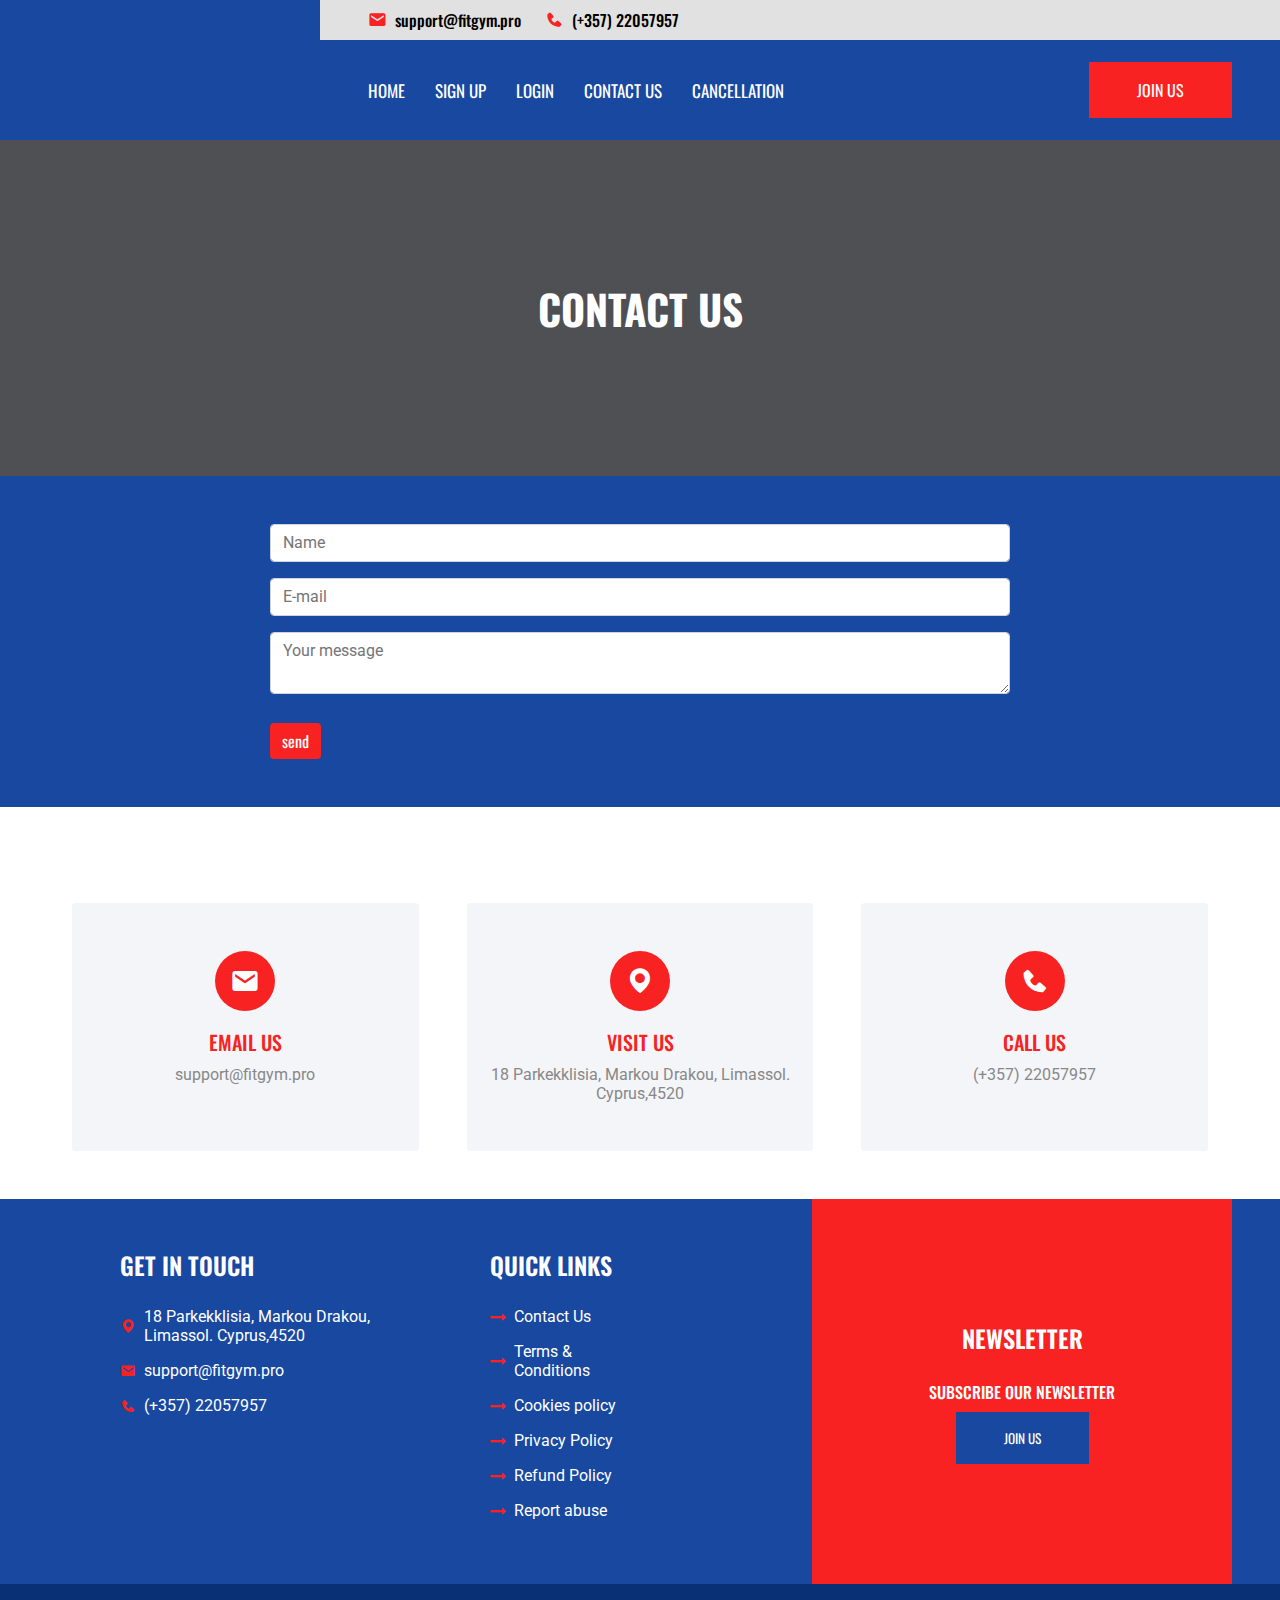
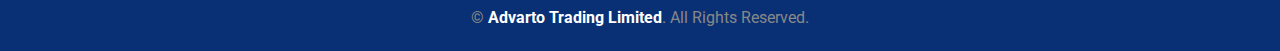
==== contact/index.html @ 096fc4c3 "aa" ====
<!DOCTYPE html>
<html lang="en">
<head>
    <meta charset="UTF-8">
    <meta name="viewport" content="width=device-width, initial-scale=1.0">
    <title>Document</title><link
    href="https://unpkg.com/boxicons@2.1.4/css/boxicons.min.css"
    rel="stylesheet"
  />    <link href="https://cdnjs.cloudflare.com/ajax/libs/font-awesome/4.7.0/css/font-awesome.min.css" rel="stylesheet">
    <link rel="stylesheet" href="../assets/css/footer.css">
    <link rel="stylesheet" href="../assets/css/login.css">
    <link rel="stylesheet" href="../assets/css/navbar.css">
</head>
<body>
    <div class="main_navbar">
        <div class="navbar">
          <div class="nav_right">
            <a href="../index.html"
              ><img
                src="https://fitgym.pro/storage/b02ff931-3081-4afd-81bc-1272a5ac17e3/logo.png?v=68bbf1c50c9a419bf6d8ebbb1e2a3aac8fe7ef44"
                alt=""
            /></a>
          </div>
          <div class="nav_left">
            <div class="nav_top">
              <div class="for_calls">
                <div class="call_left">
                  <i class="bx bxs-envelope"></i>
                  <h4>support@fitgym.pro</h4>
                </div>
                <div class="call_righ">
                  <i class="bx bxs-phone"></i>
                  <h4>(+357) 22057957</h4>
                </div>
              </div>
            </div>
            <div class="nav_bottom">
              <div class="links_cards">
                <ul>
                  <a href="../"><li>HOME</li></a>
                  <a href="../#plans"><li>SIGN UP</li></a>
                  <a href="../login/"><li>LOGIN</li></a>
                  <a href="../contact"><li>CONTACT US</li></a>
                  <a href="#"><li>CANCELLATION</li></a>
                </ul>
              </div>
              <a href="#"><button>JOIN US</button></a>
            </div>
          </div>
        </div>
        <div class="media_navbar">
          <a href="./index.html"
            ><img
              src="https://fitgym.pro/storage/b02ff931-3081-4afd-81bc-1272a5ac17e3/logo.png?v=68bbf1c50c9a419bf6d8ebbb1e2a3aac8fe7ef44"
              alt=""
          /></a>
          <i onclick="click_nav()" class="bx bx-menu"></i>
        </div>
        <div class="click_nav">
          <ul>
            <a href="#"><li>HOME</li></a>
            <a href="#"><li>SIGN UP</li></a>
            <a href="#"><li>LOGIN</li></a>
            <a href="#"><li>CONTACT US</li></a>
            <a href="#"><li>CANCELLATION</li></a>
          </ul>
        </div>
      </div>


      <section
      class="section_title"
      style="
        background: linear-gradient(
            rgba(34, 36, 41, 0.8),
            rgba(34, 36, 41, 0.8)
          ),
          url(https://fitgym.pro/storage/65f8fdf7-508d-48a1-80d6-e5eca5520d7f/carousel-1.jpg?v=9ead77e79fc39160d4662c41c52223887c3d1360)
            top center no-repeat;
        background-size: cover;
        height: 21rem;
      "
    >
      <div class="title_div">
        <h1
          data-wow-delay="0.5s"
          style="visibility: visible; animation-delay: 0.5s"
        >
          CONTACT US
        </h1>
      </div>
    </section>

    <div class="send_email">
        <div class="for_inputs_email">
            <input type="text" placeholder="Name" name="" id="">
            <input type="text" placeholder="E-mail" name="" id="">
            <textarea placeholder="Your message" name="" id=""></textarea>
            <button>send</button>
        </div>
    </div>


    <div class="cards_main">
        <div class="for_card">
          <div class="for_circle">
            <i class='bx bxs-envelope'></i>
          </div>
          <h5>EMAIL US</h5>
          <p>support@fitgym.pro</p>
        </div>
        <div class="for_card">
          <div class="for_circle">
            <i class='bx bxs-map' ></i>
          </div>
          <h5>VISIT US</h5>
          <p>18 Parkekklisia, Markou Drakou, Limassol. Cyprus,4520 </p>
        </div>
        <div class="for_card">
          <div class="for_circle">
            <i class='bx bxs-phone' ></i>
          </div>
          <h5>CALL US</h5>
          <p>(+357) 22057957 </p>
        </div>
      </div>



      <footer>
        <div class="footer_main">
        <div class="footer_cards">
          <a href="../index.html"><div class="footer_card cards_1">
            <img src="https://fitgym.pro/storage/b02ff931-3081-4afd-81bc-1272a5ac17e3/logo.png?v=68bbf1c50c9a419bf6d8ebbb1e2a3aac8fe7ef44" alt="">
          </div>
        </a>
          <div class="footer_card cards_2">
            <h4>Get In Touch</h4>
            <div class="df_footer">
              <i class='bx bxs-map' ></i>
              <p>18 Parkekklisia, Markou Drakou, Limassol. Cyprus,4520 </p>
            </div>
            <div class="df_footer">
              <i class="bx bxs-envelope"></i>
              <p>support@fitgym.pro </p>
            </div>
            <div class="df_footer">
              <i class="bx bxs-phone"></i>
              <p>
  
                (+357) 22057957
                 </p>
            </div>
          </div>
          <div class="footer_card cards_3">
            <h4>Quick Links</h4>
            <a href="#"><div class="df_footer">
              <i class="fa fa-long-arrow-right" aria-hidden="true"></i>
              <p>Contact Us </p>
            </div>
          </a>
            <a href="#"><div class="df_footer">
              <i class="fa fa-long-arrow-right" aria-hidden="true"></i>
              <p>Terms & Conditions </p>
            </div>
          </a>
            <a href="#"><div class="df_footer">
              <i class="fa fa-long-arrow-right" aria-hidden="true"></i>
              <p>Cookies policy </p>
            </div>
          </a>
            <a href="#"><div class="df_footer">
              <i class="fa fa-long-arrow-right" aria-hidden="true"></i>
              <p>Privacy Policy </p>
            </div>
          </a>
            <a href="#"><div class="df_footer">
              <i class="fa fa-long-arrow-right" aria-hidden="true"></i>
              <p>Refund Policy </p>
            </div>
          </a>
            <a href="#"><div class="df_footer">
              <i class="fa fa-long-arrow-right" aria-hidden="true"></i>
              <p>Report abuse </p>
            </div>
          </a>
          </div>
        </div>
        <div class="footer_news">
          <h4>Newsletter</h4>
          <h6>Subscribe Our Newsletter</h6>
          <a href="#"><button>JOIN US</button></a>
        </div>
      </div>
      <div class="all_right">
        <p>
          © <a href="#">Advarto Trading Limited</a>. All Rights Reserved.
      </p>
      </div>
      </footer>
</body>
</html>
---- assets/css/footer.css ----
@import url('https://fonts.googleapis.com/css2?family=Oswald&family=Roboto:ital,wght@0,100;0,300;0,400;0,500;0,700;0,900;1,100;1,300;1,400;1,500;1,700;1,900&family=Rubik:ital,wght@0,300..900;1,300..900&display=swap');
@import url('https://fonts.googleapis.com/css2?family=Oswald&family=Roboto:ital,wght@0,100;0,300;0,400;0,500;0,700;0,900;1,100;1,300;1,400;1,500;1,700;1,900&family=Rubik:ital,wght@0,300..900;1,300..900&display=swap');

*{
    font-family: "Oswald",sans-serif;
}

.footer_cards{
    padding-bottom: 0;
    display: flex;
}

.footer_card img{
    width: 140px;
}

.footer_card h4{
    color: white;
    font-size: 1.5rem;
    font-weight: 600;
    text-transform: uppercase;
    margin-bottom: 1.5rem;
}

.df_footer{
    display: flex;
    align-items: center;
    margin-bottom: 1rem;
}

.df_footer i{
    color: #f92222;
    margin-right: .5rem;
}

.df_footer p{
    color: white;
    font-size: 1rem;
    font-weight: 400;
}

.footer_main{
    padding: 0 3rem;
    background-color: #1848A0;
    display: flex;
}

.df_footer .bx-right-arrow-alt{
    font-size: 30px;
}

.footer_news{
    background-color: #f92222;
    padding: 3rem;
    display: flex;
    flex-direction: column;
    justify-content: center;
    align-items: center;
    max-width: 420px;
    width: 100%;
}

.footer_card{
    margin-bottom: 3rem;
    padding-top: 3rem;
}

.footer_news h4{
    color: white;
    text-transform: uppercase;
    margin-bottom: 1.5rem;
    font-weight: 600;
    font-size: 1.5rem;
}

.footer_news h6{
    color: white;
    text-transform: uppercase;
    margin-bottom: .5rem;
    font-weight: 500;
    font-size: 1rem;
    text-align: center;
}

.footer_news button{
    background-color: #1848A0;
    color: white;
    padding: 1rem 3rem;
    border: none;
    cursor: pointer;
    transition: .7s;
}

.footer_news button:hover{
    color: black;
}


.cards_1{
    width: 25%;
    padding-right: calc(3rem / 2);
    padding-left: calc(3rem / 2);
}

.cards_2{
    width: 50%;
    padding-right: calc(3rem / 2);
    padding-left: calc(3rem / 2);
}

.cards_3{
    width: 200px;
    padding-right: calc(3rem / 2);
    padding-left: calc(3rem / 2);
}

.footer_news{
    margin-left: calc(3rem / 2) ;
}

.footer_cards{
    width: 100%;
}

.all_right{
    background-color: #093075;
    padding: 1.5rem 3rem;
}

.all_right p{
    color: #888;
    text-align: center;
    font-size: 1rem;
    font-family: "Roboto", serif;
}

.all_right a{
    color: white;
    font-weight: 700;
    font-family: "Roboto", serif;
}

.df_footer p{
    font-family: "Roboto", serif;
}




@media(max-width: 991px){

    .footer_news{
        margin: 0;
    }

    .footer_card {
        width: 100%;
        padding-left: 0 !important;
    }

    .footer_cards{
        display: block;
    }

    .footer_main{
        gap: none;
        justify-content: space-between;
    }

    .df_footer{
        width: auto;
    }
}


@media(max-width: 767px){
    .footer_main{
        display: block;
    }

    .footer_news{
        width: 100%;
        max-width: 100%;
    }

    .footer_news button{
        padding: .375rem .75rem;
    }

    .cards_1{
        margin-bottom: 0 !important;
    }
}
---- assets/css/login.css ----
@import url('https://fonts.googleapis.com/css2?family=Oswald&family=Roboto:ital,wght@0,100;0,300;0,400;0,500;0,700;0,900;1,100;1,300;1,400;1,500;1,700;1,900&family=Rubik:ital,wght@0,300..900;1,300..900&display=swap');

*{
    padding: 0;
    margin: 0;
    box-sizing: border-box;
    font-family: "Oswald",sans-serif;
}

input{
    font-family: "Roboto", serif;
}

a{
    text-decoration: none;
}

.title_div{
    display: flex;
    justify-content: center;
    align-items: center;
    height: 100%;
}

.title_div h1{
    color: white;
    font-size: calc(1.375rem + 1.5vw);
    font-weight: 700;
}

.email_main h4{
    font-size: calc(1.275rem + .3vw);
    color: #222429;
    margin-bottom: .5rem;
    text-align: center;
}

.email_main h1{
    font-size: calc(1.375rem + 1.5vw);
    color: #222429;
    margin-bottom: .5rem;
    text-align: center;
}

.email_main{
    padding: 1.5rem .75rem;
}

.email_card{
    max-width: 570px;
    width: 100%;
    margin: auto;
    margin-top: 20px !important;
}
.phone-container{
    margin-bottom: 10px;
    width: 100%;
}
.phone-container input{
    width: 100% !important;
}

  .iti--allow-dropdown{
    width: 100%;
  }
.email_card input{
    margin-bottom: 1rem;
    width: 100%;
    padding: .375rem .75rem;
    font-size: 1rem;
    font-weight: 400;
    line-height: 1.5;
    color: #686A6F;
    background-color: #fff;
    border: 1px solid #ced4da;
    border-radius: .25rem;
    outline: none;
}

.for_check input{
    width: 1em;
    height: 1em;
    accent-color: #f92222;
    margin-right: 10px;
    margin-bottom: 0;
}

.for_check{
    display: flex;
    align-items: center;
}

.for_check h3{
    font-size: 1rem;
    color: #686A6F;
    font-weight: 400;
    font-family: "Roboto", serif;
}

.email_card button{
    padding: .375rem .75rem;
  font-size: 1rem;
  border-radius: .25rem;
  border: none;
  background-color: #c7c7c9;
  margin-top: 1rem;
  cursor: pointer;
}

.email_card h5{
    color: #f92222;
    font-size: 1rem;
    font-weight: 400;
    margin-top: 1rem;
    font-family: "Roboto", serif;
    cursor: pointer;
}

.for_line{
    width: 100%;
    height: 1px;
    background-color: rgba(128, 128, 128, 0.471);
    margin: 1rem 0;
}

.for_joins{
    color: #f92222;
    font-size: 1rem;
    font-weight: 400;
    font-family: "Roboto", serif;
    cursor: pointer;
}

.email_card h2{
    color: black;
    font-size: 1rem;
    font-weight: 400;
    margin-top: 1rem;
    font-family: "Roboto", serif;
}

.for_card{
    padding: 3rem 1rem;
    background-color: #F4F5F8;
    border-radius: .25rem;
    margin-top: 3rem !important;
    width: 33.333%;
    margin: 0 1.5rem;
}

.cards_main{
    padding: 3rem;
    display: flex;
}

.for_circle{
    width: 60px;
    height: 60px;
    border-radius: 50%;
    background-color: #f92222;
    display: flex;
    justify-content: center;
    align-items: center;
    margin: auto;
    margin-bottom: 1rem;
}

.for_circle i{
    color: white;
    font-size: 30px;
}

.for_card h5{
    color: #f92222;
    font-size: 1.25rem;
    text-align: center;
    font-weight: 500;
    margin-bottom: .5rem;
}

.for_card p{
    color: #888;
    text-align: center;
    font-size: 1rem;
    font-family: "Roboto", serif;
}

.send_email{
    padding: 3rem 1rem;
    background-color: #1848A0;
}

.for_inputs_email{
    width: 100%;
    max-width: 740px;
    margin: auto;
}

.for_inputs_email input{
    font-family: "Roboto", serif;
    width: 100%;
    margin-bottom: 1rem;
    padding: .375rem .75rem;
    font-size: 1rem;
    font-weight: 400;
    line-height: 1.5;
    color: #686A6F;
    background-color: #fff;
    background-clip: padding-box;
    border: 1px solid #ced4da;
    appearance: none;
    border-radius: .25rem;
    transition: border-color 0.15s ease-in-out,box-shadow 0.15s ease-in-out;
}

.for_inputs_email textarea{
    font-family: "Roboto", serif;
    width: 100%;
    margin-bottom: 1.5rem;
    padding: .375rem .75rem;
    font-size: 1rem;
    font-weight: 400;
    line-height: 1.5;
    color: #686A6F;
    background-color: #fff;
    background-clip: padding-box;
    border: 1px solid #ced4da;
    appearance: none;
    border-radius: .25rem;
    transition: border-color 0.15s ease-in-out,box-shadow 0.15s ease-in-out;
}

.for_inputs_email button:hover{
    color: #000;
    background-color: #fc7442;
    border-color: #fb6b37;
}

.for_inputs_email button{
    cursor: pointer;
    display: inline-block;
    font-weight: 400;
    line-height: 1.5;
    color: white;
    text-align: center;
    vertical-align: middle;
    cursor: pointer;
    user-select: none;
    background-color: #f92222;
    padding: .375rem .75rem;
    font-size: 1rem;
    border-radius: .25rem;
    border: none;
    transition: .7s;
}








@media(max-width: 991px){
    .for_card{
        width: 100%;
        margin: 0;
    }
    
    .cards_main{
        display: block !important;
    }
}
---- assets/css/navbar.css ----
.nav_right{
    width: 25%;
    background-color: #1848A0;
    display: flex;
    justify-content: center;
    align-items: center;
}

.nav_right img{
    width: 120px;
}

.navbar{
    display: flex;
    height: 100%;
}
.nav_top{
    background: #E1E1E1;
}
.nav_left i{
    color: #f92222;
    margin-right: .5rem;
    font-size: 1.2rem;
}

.for_calls{
    display: flex;
    padding: .5rem 3rem;
    align-items: center;
}

.call_left{
    display: flex;
    align-items: center;
    margin-right: 1.5rem;
}

.call_righ{
    display: flex;
    align-items: center;
}

.for_calls h4{
    font-size: 1rem;
    font-weight: 500;
}

.nav_bottom{
    width: 100%;
    background-color: #1848A0;
    height: 100px;
    display: flex;
    align-items: center;
    padding: 0 3rem;
    justify-content: space-between;
}

.nav_left{
    width: 75%;
}

.links_cards ul{
    display: flex;
}

.links_cards li{
    margin-right: 30px;
    color: white;
    list-style: none;
    font-size: 17px;
    transition: .6s;
}

.links_cards li:hover{
    color: #fa2323;
}

.nav_bottom button{
    background-color: #f92222;
    padding: 1rem 3rem;
    border: none;
    color: white;
    font-size: 1rem;
    transition: .6s;
}

.nav_bottom button:hover{
    color: #000;
    background-color: #fc7442;
    border-color: #fb6b37;
    cursor: pointer;
}

.media_navbar .bx-menu{
    font-size: 30px;
    color: white;
    cursor: pointer;
}

.media_navbar{
    display: none;
}

.click_nav{
    display: none;
}










@media(max-width: 991px){
    .navbar{
        display: none;
    }

    .click_nav{
        display: block;
    }

    .media_navbar{
        display: flex;
    }

    .media_navbar{
        width: 100%;
        height: 82px;
        background-color: #1848A0;
        display: flex;
        align-items: center;
        justify-content: space-between;
        padding: 1rem;
        padding-bottom: 0;
    }

    .media_navbar img{
        width: 90px;
    }

    .click_nav{
        width: 100%;
        background-color: #1848A0;
        min-height: 0px;
        transition: 1s;
        padding: 0 1rem;
        height: 0;
        overflow: hidden;
        color: white;
    }

    .click_nav_1{
        min-height: 240px;
    }

    .click_nav li{
        padding: 10px 0;
        list-style: none;
        transition: .6s;
        color: white;
    }

    .click_nav li:hover{
        color: #fa2323;
        cursor: pointer;
    }
}
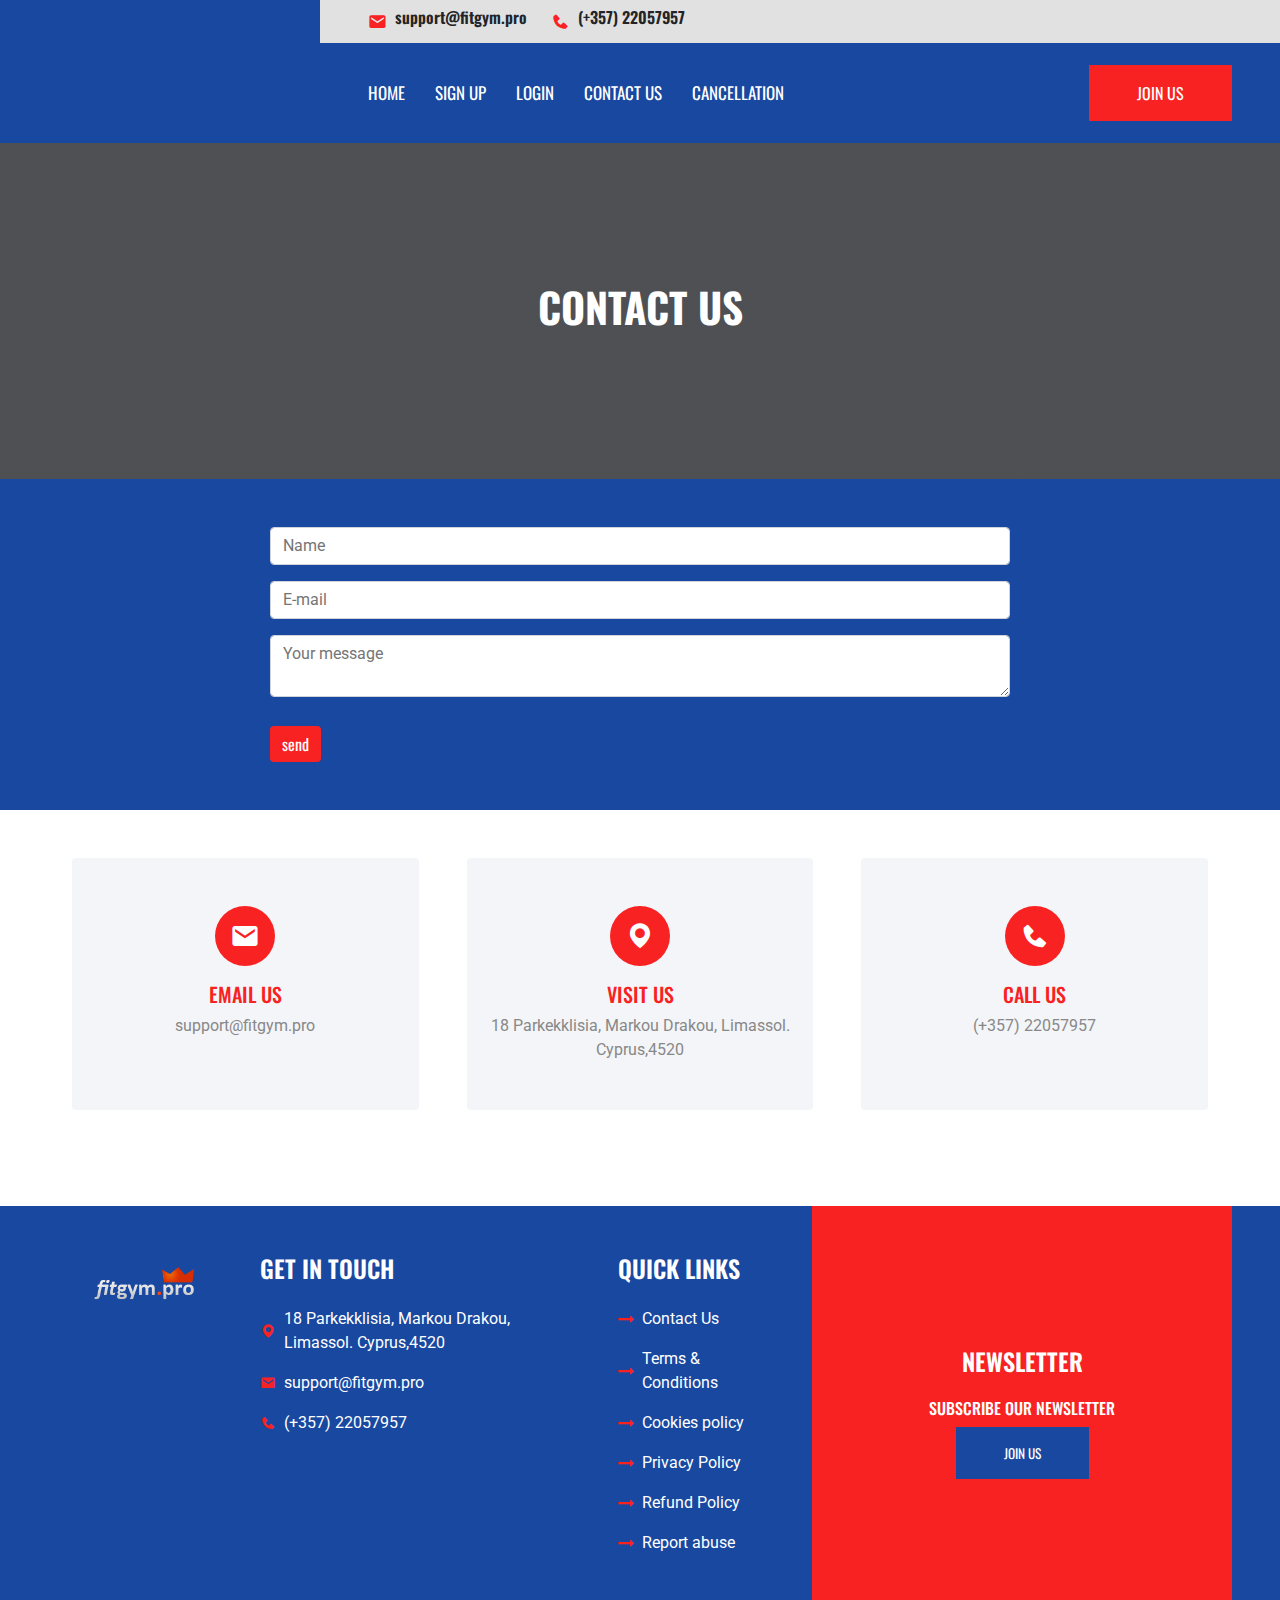
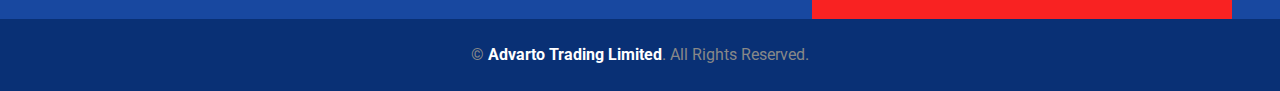
==== commit bbd4642a: "aa" ====
--- a/contact/index.html
+++ b/contact/index.html
@@ -10,62 +10,64 @@
     <link rel="stylesheet" href="../assets/css/footer.css">
     <link rel="stylesheet" href="../assets/css/login.css">
     <link rel="stylesheet" href="../assets/css/navbar.css">
+    <link rel="stylesheet" href="../assets/css/style.css">
+    
 </head>
 <body>
-    <div class="main_navbar">
-        <div class="navbar">
-          <div class="nav_right">
-            <a href="../index.html"
-              ><img
-                src="https://fitgym.pro/storage/b02ff931-3081-4afd-81bc-1272a5ac17e3/logo.png?v=68bbf1c50c9a419bf6d8ebbb1e2a3aac8fe7ef44"
-                alt=""
-            /></a>
-          </div>
-          <div class="nav_left">
-            <div class="nav_top">
-              <div class="for_calls">
-                <div class="call_left">
-                  <i class="bx bxs-envelope"></i>
-                  <h4>support@fitgym.pro</h4>
-                </div>
-                <div class="call_righ">
-                  <i class="bx bxs-phone"></i>
-                  <h4>(+357) 22057957</h4>
-                </div>
-              </div>
-            </div>
-            <div class="nav_bottom">
-              <div class="links_cards">
-                <ul>
-                  <a href="../"><li>HOME</li></a>
-                  <a href="../#plans"><li>SIGN UP</li></a>
-                  <a href="../login/"><li>LOGIN</li></a>
-                  <a href="../contact"><li>CONTACT US</li></a>
-                  <a href="#"><li>CANCELLATION</li></a>
-                </ul>
-              </div>
-              <a href="#"><button>JOIN US</button></a>
-            </div>
-          </div>
-        </div>
-        <div class="media_navbar">
-          <a href="./index.html"
-            ><img
-              src="https://fitgym.pro/storage/b02ff931-3081-4afd-81bc-1272a5ac17e3/logo.png?v=68bbf1c50c9a419bf6d8ebbb1e2a3aac8fe7ef44"
-              alt=""
-          /></a>
-          <i onclick="click_nav()" class="bx bx-menu"></i>
-        </div>
-        <div class="click_nav">
-          <ul>
-            <a href="#"><li>HOME</li></a>
-            <a href="#"><li>SIGN UP</li></a>
-            <a href="#"><li>LOGIN</li></a>
-            <a href="#"><li>CONTACT US</li></a>
-            <a href="#"><li>CANCELLATION</li></a>
-          </ul>
-        </div>
-      </div>
+  <div class="main_navbar">
+    <div class="navbar">
+      <div class="nav_right">
+        <a href="../"
+          ><img
+            src="https://fitgym.pro/storage/b02ff931-3081-4afd-81bc-1272a5ac17e3/logo.png?v=68bbf1c50c9a419bf6d8ebbb1e2a3aac8fe7ef44"
+            alt=""
+        /></a>
+      </div>
+      <div class="nav_left">
+        <div class="nav_top">
+          <div class="for_calls">
+            <div class="call_left">
+              <i class="bx bxs-envelope"></i>
+              <h4>support@fitgym.pro</h4>
+            </div>
+            <div class="call_righ">
+              <i class="bx bxs-phone"></i>
+              <h4>(+357) 22057957</h4>
+            </div>
+          </div>
+        </div>
+        <div class="nav_bottom">
+          <div class="links_cards">
+            <ul>
+              <a href="../"><li>HOME</li></a>
+              <a href="../#plans"><li>SIGN UP</li></a>
+              <a href="../login/"><li>LOGIN</li></a>
+              <a href="../contact/"><li>CONTACT US</li></a>
+              <a href="#" onclick="openModal()"><li>CANCELLATION</li></a>
+            </ul>
+          </div>
+          <a href="../register/"><button>JOIN US</button></a>
+        </div>
+      </div>
+    </div>
+    <div class="media_navbar">
+      <a href="../"
+        ><img
+          src="https://fitgym.pro/storage/b02ff931-3081-4afd-81bc-1272a5ac17e3/logo.png?v=68bbf1c50c9a419bf6d8ebbb1e2a3aac8fe7ef44"
+          alt=""
+      /></a>
+      <i onclick="click_nav()" class="bx bx-menu"></i>
+    </div>
+    <div class="click_nav">
+      <ul>
+        <a href="../"><li>HOME</li></a>
+        <a href="../#plans"><li>SIGN UP</li></a>
+        <a href="../login/"><li>LOGIN</li></a>
+        <a href="../contact/"><li>CONTACT US</li></a>
+        <a href="#" onclick="openModal()"><li>CANCELLATION</li></a>
+      </ul>
+    </div>
+  </div>
 
 
       <section
@@ -130,8 +132,8 @@
       <footer>
         <div class="footer_main">
         <div class="footer_cards">
-          <a href="../index.html"><div class="footer_card cards_1">
-            <img src="https://fitgym.pro/storage/b02ff931-3081-4afd-81bc-1272a5ac17e3/logo.png?v=68bbf1c50c9a419bf6d8ebbb1e2a3aac8fe7ef44" alt="">
+          <a href="../"><div class="footer_card cards_1">
+            <img src="../assets/image/logo.png" alt="">
           </div>
         </a>
           <div class="footer_card cards_2">
@@ -154,32 +156,32 @@
           </div>
           <div class="footer_card cards_3">
             <h4>Quick Links</h4>
-            <a href="#"><div class="df_footer">
+            <a href="../contact/"><div class="df_footer">
               <i class="fa fa-long-arrow-right" aria-hidden="true"></i>
               <p>Contact Us </p>
             </div>
           </a>
-            <a href="#"><div class="df_footer">
+            <a href="../terms-and-conditions/"><div class="df_footer">
               <i class="fa fa-long-arrow-right" aria-hidden="true"></i>
               <p>Terms & Conditions </p>
             </div>
           </a>
-            <a href="#"><div class="df_footer">
+            <a href="../cookies-policy/"><div class="df_footer">
               <i class="fa fa-long-arrow-right" aria-hidden="true"></i>
               <p>Cookies policy </p>
             </div>
           </a>
-            <a href="#"><div class="df_footer">
+            <a href="../privacy-policy/"><div class="df_footer">
               <i class="fa fa-long-arrow-right" aria-hidden="true"></i>
               <p>Privacy Policy </p>
             </div>
           </a>
-            <a href="#"><div class="df_footer">
+            <a href="../frequently-asked-questions/"><div class="df_footer">
               <i class="fa fa-long-arrow-right" aria-hidden="true"></i>
               <p>Refund Policy </p>
             </div>
           </a>
-            <a href="#"><div class="df_footer">
+            <a href="../frequently-asked-questions/"><div class="df_footer">
               <i class="fa fa-long-arrow-right" aria-hidden="true"></i>
               <p>Report abuse </p>
             </div>
@@ -189,14 +191,42 @@
         <div class="footer_news">
           <h4>Newsletter</h4>
           <h6>Subscribe Our Newsletter</h6>
-          <a href="#"><button>JOIN US</button></a>
-        </div>
-      </div>
-      <div class="all_right">
+          <a href="/#plans"><button>JOIN US</button></a>
+        </div>
+      </div>
+      <div class="all_right" style="display: flex;justify-content: center;">
         <p>
-          © <a href="#">Advarto Trading Limited</a>. All Rights Reserved.
+          © <a href="../">Advarto Trading Limited</a>. All Rights Reserved.
       </p>
       </div>
       </footer>
+
+
+      <div class="modal-container" style="display: none;">
+      </div>
+      <div class="container-form" style="display: none;">
+        <div class="modal-content">
+          <div class="modal-header">
+            <h5 class="modal-title text-main" id="cancelModalLabel">Cancellation Request</h5>
+            <button type="button" style="padding: 5px;cursor: pointer;" class="close" onclick="closeModal()" data-bs-dismiss="modal" aria-label="Close">
+              <span aria-hidden="true"><i style="font-size: 15px;" class='bx bx-x'></i></span>
+          </button>
+          </div>
+          <div class="modal-body">
+            <form class="cancel-form"><input type="hidden" name="_token" value="" autocomplete="off">
+            
+            <div class="text-main mb-3" style="line-height: 22px;font-family: 'Rubik',sans-serif;color: #686A6F;">In order to cancel your membership, please fill in the email linked to your account.</div>
+            <input class="form-control mb-3" placeholder="E-mail" type="email" id="unsubscribe_email" name="unsubscribe_email" value="">
+            
+                            
+                            <button type="submit" class="btn w-100 btn-primary">
+                Send
+            </button>
+            </form>
+        </div>
+        </div>
+      </div>
+
+      <script src="../assets/js/navbar.js"></script>
 </body>
 </html>--- a/assets/css/login.css
+++ b/assets/css/login.css
@@ -143,7 +143,7 @@
     padding: 3rem 1rem;
     background-color: #F4F5F8;
     border-radius: .25rem;
-    margin-top: 3rem !important;
+    margin-bottom: 3rem !important;
     width: 33.333%;
     margin: 0 1.5rem;
 }
@@ -254,7 +254,124 @@
     transition: .7s;
 }
 
-
+.for_register_cards{
+    max-width: 960px;
+    width: 100%;
+    display: flex;
+    margin: auto;
+    padding: 3rem 1rem;
+    margin-top: 3rem;
+}
+
+.for_register_card h2{
+    padding-bottom: 3rem;
+    font-weight: 700;
+    font-size: calc(1.325rem + .9vw);
+}
+
+.for_register_card h4{
+    text-transform: uppercase !important;
+    font-weight: 600;
+    font-size: calc(1.275rem + .3vw);
+}
+
+.for_register_card p{
+    padding: 1rem 0;
+    font-size: 1rem;
+    color: #686A6F;
+    font-family: "Roboto", serif;
+}
+
+.register_card_1{
+    width: 41%;
+}
+
+.register_card_2{
+    width: 50%;
+    margin-bottom: 3rem;
+    background: #FFFFFF;
+    box-shadow: 0 0 40px rgba(0, 0, 0, 0.15);
+    border-radius: 6px;
+    padding: 30px;
+    margin-left: 2rem;
+}
+
+.for_reg_inp input{
+    display: block;
+  width: 100%;
+  padding: 0.375rem 0.75rem;
+  font-size: 1rem;
+  font-weight: 400;
+  line-height: 1.5;
+  color: #686A6F;
+  background-color: #fff;
+  background-clip: padding-box;
+  border: 1px solid #ced4da;
+  outline: none;
+  height: 52px;
+  border-radius: 0.25rem;
+  margin-bottom: 15px;
+  transition: border-color 0.15s ease-in-out,box-shadow 0.15s ease-in-out;
+}
+
+.reset_main h4{
+    text-transform: uppercase !important;
+    margin-bottom: 1rem;
+    font-weight: 600;
+    font-size: calc(1.275rem + .3vw);
+}
+
+.reset_main{
+    max-width: 570px;
+    width: 100%;
+    margin: auto;
+    padding: 1.5rem;
+    margin-top: 100px !important;
+    margin-bottom: 100px !important;
+    border: 1px solid rgba(0,0,0,0.125);
+    text-align: center;
+    box-shadow: 0 0.5rem 1rem rgba(0,0,0,0.15) !important;
+}
+
+.reset_main input{
+    display: block;
+  width: 100%;
+  padding: .375rem .75rem;
+  font-size: 1rem;
+  font-weight: 400;
+  line-height: 1.5;
+  color: #686A6F;
+  background-color: #fff;
+  background-clip: padding-box;
+  border: 1px solid #ced4da;
+  appearance: none;
+  border-radius: .25rem;
+  max-width: 330px;
+  width: 100%;
+  margin: auto;
+  transition: border-color 0.15s ease-in-out,box-shadow 0.15s ease-in-out;
+}
+
+.reset_main button {
+    max-width: 330px;
+    width: 100%;
+    margin-top: 1.5rem;
+    margin-bottom: 1rem;
+    color: #000;
+    background-color: #c7c7c9;
+    border-color: #c4c4c5;
+    display: inline-block;
+  font-weight: 400;
+  line-height: 1.5;
+  text-align: center;
+  vertical-align: middle;
+  cursor: pointer;
+  user-select: none;
+  padding: .375rem .75rem;
+  font-size: 1rem;
+  border-radius: .25rem;
+  }
+  
 
 
 
@@ -271,3 +388,15 @@
         display: block !important;
     }
 }
+
+@media(max-width: 767px){
+    .for_register_cards{
+        display: block;
+        padding: 2rem;
+    }
+
+    .for_register_card {
+        width: 100%;
+        margin-left: 0;
+    }
+}
--- a/assets/css/style.css
+++ b/assets/css/style.css
@@ -0,0 +1,764 @@
+*{
+    padding: 0;
+    margin: 0;
+    box-sizing: border-box;
+}
+:root {
+    --swiper-navigation-size: 30px !important;
+}
+html,body{
+  scroll-behavior: smooth; /* Smooth scrolling */
+  scroll-snap-type: y mandatory; /* Scroll snapping */
+}
+body {
+    font-family: 'Rubik',sans-serif;
+    font-size: 1rem;
+    font-weight: 400;
+    line-height: 1.5;
+    -webkit-text-size-adjust: 100%;
+  }
+  .container-main {
+    width: 100%;
+    height: 100vh;
+    margin-bottom: 60px;
+  }
+  .swiper {
+    width: 100%;
+    height: 100%;
+  }
+
+  .swiper-slide {
+    text-align: center;
+    font-size: 18px;
+    background: #fff;
+    display: flex;
+    justify-content: center;
+    align-items: center;
+    position: relative;
+  }
+
+  .swiper-slide img {
+    display: block;
+    width: 100%;
+    height: 100%;
+    object-fit: cover;
+  }
+  .image1{
+    width: 100% !important;
+    height: 100% !important;
+    background: url('../image/carousel-1.jpg');
+    background-repeat: no-repeat;
+    background-size: contain;
+    background-size: 100% 110%;
+  }
+  .carousel-caption {
+    width: 100%;
+    height: 100%;
+    top: 0 !important;
+    left: 0 !important;
+    right: 0 !important; 
+    bottom: 0 !important;
+    background: rgba(42, 43, 47, 0.8);
+    z-index: 1;
+  }
+  .carousel-caption {
+    position: absolute;
+    right: 15%;
+    bottom: 1.25rem;
+    left: 15%;
+    padding-top: 1.25rem;
+    padding-bottom: 1.25rem;
+    color: #fff;
+    text-align: center;
+  }
+  .d-flex {
+    display: flex !important;
+  }
+
+  .flex-column {
+    flex-direction: column !important;
+  }
+  .justify-content-center {
+    justify-content: center !important;
+  }
+  .align-items-center {
+    align-items: center !important;
+  }
+  .text-white {
+    color: #fff ;
+  }
+  .text-uppercase {
+    text-transform: uppercase ;
+  }
+  h5, h6, .font-weight-medium {
+    font-weight: 500 ;
+  }
+  h5, .h5 {
+    font-size: 1.25rem;
+  }
+  h1, .h1, h2, .h2, h3, .h3, h4, .h4, h5, .h5, h6, .h6 {
+    margin-top: 0;
+    margin-bottom: .5rem;
+    font-family: "Oswald",sans-serif;
+    font-weight: 700;
+    line-height: 1.2;
+    color: #222429;
+  }
+  @media (min-width: 768px) {
+    .mb-md-4 {
+      margin-bottom: 1.5rem !important;
+    }
+  }
+  @media (min-width: 1200px) {
+    .display-2 {
+      font-size: 4.5rem;
+    }
+  }
+  .btn {
+    font-family: 'Oswald', sans-serif;
+    text-transform: uppercase;
+    transition: .5s;
+  }
+  .btn-primary {
+    color: #FFFFFF !important;
+  }
+  @media (min-width: 768px) {
+    .py-md-3 {
+      padding-top: 1rem !important;
+      padding-bottom: 1rem !important;
+    }
+  }
+  @media (min-width: 768px) {
+    .px-md-5 {
+      padding-right: 3rem !important;
+      padding-left: 3rem !important;
+    }
+  }
+  .me-3 {
+    margin-right: 1rem !important;
+  }
+  .btn-primary {
+    color: #000 ;
+    background-color: #f92222 !important;
+    border-color: #f92222 !important;
+  }
+  .btn {
+    display: inline-block;
+    font-weight: 400;
+    line-height: 1.5;
+    color: #686A6F;
+    text-align: center;
+    vertical-align: middle;
+    cursor: pointer;
+    user-select: none;
+    background-color: transparent;
+    border: 1px solid transparent;
+      border-top-color: transparent;
+      border-right-color: transparent;
+      border-bottom-color: transparent;
+      border-left-color: transparent;
+    padding: .375rem .75rem;
+    font-size: 1rem;
+    border-radius: .25rem;
+transition: 0.4s;
+  }
+  a {
+    color: #f92222;
+    text-decoration: none;
+  }
+
+  .btn-primary:hover {
+    color: #000 !important;
+    background-color: #fc7442 !important;
+    border-color: #fb6b37 !important;
+  }
+  .image2{
+    width: 100% !important;
+    height: 100% !important;
+    background: url('../image/carousel-2.jpg');
+    background-repeat: no-repeat;
+    background-size: contain;
+    background-size: 100% 110%;
+  }
+  .swiper-button-next, .swiper-button-prev{
+    color: #86878c !important;
+    transition: 0.2s ease-in-out;
+  }
+  .swiper-button-next, .swiper-rtl .swiper-button-prev {
+    right: var(--swiper-navigation-sides-offset, 4vw) !important;
+    left: auto;
+}
+.swiper-button-prev, .swiper-rtl .swiper-button-next {
+    left: var(--swiper-navigation-sides-offset, 4vw) !important;
+    right: auto;
+}
+.swiper-button-next:hover, .swiper-button-prev:hover{
+    color: white !important;
+}
+@media (max-width:1400px) {
+    .container-main {
+        width: 100%;
+        height: 60vw;
+    }
+}
+@media (max-width:620px) {
+    .sizeSoz{
+        font-size: 5vw !important;
+    }
+    .sizeSoz1{
+        font-size: 4vw !important;
+
+    }
+}
+.container-fluid{
+    width: 100%;
+    height: 700px;
+    min-height: 700px;
+    margin-bottom: 150px;
+    padding: 3rem !important;
+    /* background-color: red; */
+}
+.gx-5{
+    /* background-color: blue; */
+    height: 100%;
+    display: flex;
+    gap: 50px;
+}
+.container-image{
+    width: 40%;
+    height: 100%;
+}
+.gx-6{
+    width: 60%;
+    height: 330px;
+}
+.position-image_div{
+    width: 100%;
+    height: 100%;
+    object-fit: cover;
+}
+.position-image_div img{
+    width: 100% !important;
+    height: 100% !important;
+    border-radius: .25rem !important;
+    object-fit: cover;
+}
+
+.text-primary {
+    color: #f92222 !important;
+    font-weight: 600;
+    
+  }
+  h5, h6, .font-weight-medium {
+    font-weight: 500 !important;
+  }
+  h5, .h5 {
+  font-size: 1.25rem;
+}
+@media (min-width: 1200px) {
+    .display-3 {
+      font-size: 4rem;
+      padding-bottom: 10px;
+    }
+  }
+  .text-body {
+    color: #686A6F !important;
+  }
+  .mb-4 {
+    margin-bottom: 1.5rem !important;
+  }
+  h3, h4, .font-weight-semi-bold {
+    font-weight: 600 !important;
+  }
+  @media (min-width: 1200px) {
+    h4, .h4 {
+      font-size: 1.5rem;
+    }
+  }
+  .mb-4 {
+   
+    margin-bottom: 1.5rem !important;
+
+  
+  }
+  .mb0s{ 
+    font-family: 'Rubik',sans-serif;
+    color: #686A6F;
+  }
+  .img-fluider-container{
+   height: 330px;
+  }
+  .img-fluid{
+   width: 100%;
+   height: 100%;
+   object-fit: cover;
+}
+
+@media (max-width:490px) {
+  .container-image {
+    width: 100%;
+    height: 90%;
+}
+}
+.container-programe{
+   width: 100%;
+   height: 550px;
+   min-height: 550px;
+   background: #E1E1E1;
+   margin-bottom: 100px;
+   padding: 3rem !important;
+}
+.col-program{
+  width: 100%;
+  height: 100%;
+  display: flex;
+  align-items: center;
+  justify-content: space-between;
+  position: relative;
+  top: -190px;
+}
+.block-1{
+  width: 30%;
+  /* height: 90%; */
+  background-color: #1848A0 !important;
+  border-radius: .25rem !important;
+  text-align: center !important;
+  padding: 3rem !important;
+}
+.text-primary {
+  color: #f92222 !important;
+}
+@media (min-width: 1200px) {
+  .display-1 {
+    font-size: 5rem;
+  }
+}
+.display-1 {
+  font-size: calc(1.625rem + 4.5vw);
+  font-weight: 700;
+  line-height: 1.2;
+}
+.icon{
+  display: block;
+  background: #fff;
+  width: 20%;
+  height: 80px;
+  margin: 0 auto;
+  border-radius: 50%;
+  color: red;
+  font-size: 40px;
+  display: flex;
+  align-items: center;
+  justify-content: center;
+  margin-bottom: 30px;
+}
+
+.my-4 {
+  margin-top: 1.5rem !important;
+  margin-bottom: 1.5rem !important;
+}
+h3, h4, .font-weight-semi-bold {
+  font-weight: 600 !important;
+}
+@media (min-width: 1200px) {
+  h3, .h3 {
+    font-size: 1.75rem;
+  }
+}
+.block-1 p{
+  font-family: 'Rubik',sans-serif;
+  margin-bottom: 1.5rem !important;
+}
+.block-2 p{
+  font-family: 'Rubik',sans-serif;
+  margin-bottom: 1.5rem !important;
+}
+.col-contain{
+  text-align: center;
+  position: relative;
+  top: -180px;
+}
+@media (min-width: 1200px) {
+  h1, .h1 {
+    font-size: 2.5rem;
+  }
+}
+.py-3 {
+  padding-top: 1rem !important;
+  padding-bottom: 1rem !important;
+}
+.px-5 {
+  padding-right: 3rem !important;
+  padding-left: 3rem !important;
+}
+.container-vertual{
+  width: 100%;
+  padding: 3rem !important;
+  margin-bottom: 40px;
+}
+.center-text{
+  text-align: center;
+}
+.wrapper{
+  width: 100%;
+  display: flex;
+  justify-content: space-between;
+  margin-top: 0px;
+}
+.card{
+  width: 30%;
+  height: 33vw;
+  background: #fff;
+  position: relative;
+
+  transition: 0.5s ease-in-out;
+  overflow: hidden;
+}
+.card:hover img{
+  scale: 1.1;
+}
+.card::before{
+  content: '';
+  position: absolute;
+  top: 0;
+  left: 0;
+  display: block;
+  width: 100%;
+  height: 100%;
+  background: rgba(0, 0, 0, 0.724);
+  z-index: 2;
+  transition: 0.5s all;
+    opacity: 0;
+}
+.card:hover:before{
+  opacity: 1;
+}
+.card img{
+  width: 100%;
+  height: 100%;
+  object-fit: cover;
+  transition: 0.5s all;
+
+  position: absolute;
+  top: 0;
+  left: 0;
+}
+.card .info{
+  position: relative;
+  z-index: 3;
+  width: 40px;
+  height: 40px;
+  background-color: white;
+  border-radius: 50%;
+  display: flex;
+  align-items: center;
+  justify-content: center;
+  font-size: 30px;
+  cursor: pointer;
+  opacity: 0;
+  position: absolute; /* Ortaga joylashtirish uchun absolute ishlatiladi */
+  top: 50%;
+  left: 50%;
+  transform: translate(-50%, -50%); /* Divni to'liq markazga joylashtirish */
+  
+}
+.info-deckrt{
+  position: relative;
+  z-index: 3;
+  width: 100%;
+  padding: 1.5rem !important;
+  background-color: rgba(34, 36, 41, .9);
+  position: absolute;
+  bottom: 0;
+  border-bottom-right-radius: .25rem !important;
+  border-bottom-left-radius: .25rem !important;
+  text-align: center;
+}
+.card:hover .info{
+  opacity: 1;
+  transform: translateY(0px);
+}
+.text-light {
+  color: #F4F5F8 !important;
+}
+.text-secondary {
+  color: #888 !important;
+}
+.container-facts{
+  width: 100%;
+  padding: 3rem ;
+  background-color: #1848A0 ;
+  margin-bottom:30px;
+  height: 270px;
+}
+.facts-main{
+  display: flex;
+  justify-content:center;
+  align-items: center;
+  flex-wrap: wrap;
+  gap: 30px;
+  height: 100%;
+}
+.blog-facts-item{
+  width: 415px;
+  height: 100px;
+  display: flex;
+  gap: 20px;
+  /* background-color: red; */
+}
+.icon-facts{
+  width: 60px;
+  height: 60px;
+  background-color: red;
+  border-radius: 50%;
+  display: flex;
+  align-items: center;
+  justify-content: center;
+  font-size: 20px;
+  color: white;
+}
+.container-timetable{
+  padding: 3rem !important;
+}
+.col-program1{
+  width: 100%;
+  height: 100%;
+  display: flex;
+  align-items: center;
+  justify-content: space-between;
+  gap: 15px;
+  flex-wrap: wrap;
+}
+.bm-2{
+  position: relative;
+  top: 18px;
+}
+.block-2{
+  width:19%;
+  /* height: 90%; */
+  background-color: #1848A0 !important;
+  border-radius: .25rem !important;
+  text-align: center !important;
+  padding: 3rem !important;
+}
+
+.container-contact-blog{
+  padding: 3rem !important;
+}
+.contact-min-block{
+  display: flex;
+  align-items: center;
+  justify-content: space-between;
+}
+.contact-blog-1{
+  width: 30%;
+  padding: 3rem;
+  border-radius: .25rem !important;
+  background-color: #F4F5F8 !important;
+  text-align: center !important;
+}
+.sss{
+  display: flex;
+  justify-content: center;
+  margin-bottom: 1rem !important;
+}
+.contact-blog-1 p{
+  font-family: 'Rubik',sans-serif;
+}
+
+
+
+@media (min-width: 1200px) {
+  h2, .h2 {
+    font-size: 2rem;
+  }
+  
+}
+@media (max-width:1200px) {
+  .block-2 {
+    width: 30%;
+    /* height: 90%; */
+    background-color: #1848A0 !important;
+    border-radius: .25rem !important;
+    text-align: center !important;
+    padding: 3rem !important;
+}
+}
+.mb-0 {
+  margin-bottom: 0 !important;
+}
+
+
+.mt-5 {
+  margin-top: 3rem !important;
+}
+
+
+
+
+
+
+
+
+@media (min-width: 1200px) {
+  .display-5 {
+    font-size: 3rem;
+  }
+}
+
+@media (max-width:991px) {
+  .contact-min-block{
+    flex-wrap: wrap;
+  }
+  .bm-2{
+    position: relative;
+    top: 0px;
+  }
+  .contact-blog-1 {
+    width: 100%;
+    padding: 3rem;
+    border-radius: .25rem !important;
+    background-color: #F4F5F8 !important;
+    text-align: center !important;
+    margin-bottom: 40px;
+}
+  .block-2 {
+    width: 100%;
+    /* height: 90%; */
+    background-color: #1848A0 !important;
+    border-radius: .25rem !important;
+    text-align: center !important;
+    padding: 3rem !important;
+}
+  .container-facts {
+    width: 100%;
+    padding: 3rem;
+    background-color: #1848A0;
+    margin-bottom:40px;
+    height: auto;
+}
+  .container-fluid{
+    height: 100%;
+    margin-bottom: 350px;
+  }
+  .col-program {
+    display: flex;
+    align-items: center;
+    justify-content: space-between;
+    position: relative;
+    top: -140px !important;
+    flex-wrap: wrap;
+}
+.col-contain {
+  text-align: center;
+  position: relative;
+  top: -90px !important;
+}
+.container-programe {
+  width: 100%;
+  height: 80% !important;
+  background: #E1E1E1;
+  margin-bottom: 100px;
+  padding: 3rem !important;
+}
+.block-1 {
+  width: 100% !important;
+  height: 100% !important;
+  background-color: #1848A0 !important;
+  border-radius: .25rem !important;
+  text-align: center !important;
+  padding: 3rem !important;
+  margin-bottom: 30px;
+}
+  .gx-5 {
+    flex-wrap: wrap;
+    gap: 30px;
+}
+.container-image {
+  width: 100%;
+  height: 90vw;
+}
+.gx-6 {
+  width: 100%;
+  height: 30vw;
+}
+.img-fluider-container {
+  height: 30vw;
+  margin-bottom: 200px;
+}
+.img-fluid {
+  width: 100%;
+  height: 100%;
+  object-fit: cover;
+}
+.wrapper {
+  width: 100%;
+  display: flex
+;
+  justify-content: space-between;
+  margin-top: 40px;
+  flex-wrap: wrap;
+}
+.card {
+  width: 100%;
+  height: 100vw;
+  background: #fff;
+  position: relative;
+  transition: 0.5s ease-in-out;
+  overflow: hidden;
+  margin-bottom: 50px;
+}
+}
+
+
+
+#cookie-bar {
+  position: fixed;
+  bottom: 0;
+  background-color: white;
+  z-index: 100;
+  width: 100%;
+  color: black;
+  padding: 30px;
+  display: flex;
+  justify-content: center;
+  align-items: center;
+  -webkit-box-shadow: 0 2px 4px 1px rgba(0, 0, 0, 0.25);
+  -moz-box-shadow: 0 2px 4px 1px rgba(0, 0, 0, 0.25);
+  box-shadow: 0 2px 4px 1px rgba(0, 0, 0, 0.25);
+}
+#cookie-bar:hover {
+  z-index: 2147483640 !important;
+}
+small, .small {
+  font-size: .875em;
+}
+.row {
+  --bs-gutter-x: 1.5rem;
+  --bs-gutter-y: 0;
+  display: flex;
+  flex-wrap: wrap;
+  margin-top: calc(var(--bs-gutter-y) * -1);
+  margin-right: calc(var(--bs-gutter-x) / -2);
+  margin-left: calc(var(--bs-gutter-x) / -2);
+}
+.w-100 {
+  width: 100% !important;
+}
+.align-items-center {
+  align-items: center !important;
+}
+.mx-0 {
+  margin-right: 0 !important;
+  margin-left: 0 !important;
+}
+.col {
+  flex: 1 0 0%;
+  font-family: 'Rubik',sans-serif;
+}
+.text-center {
+  text-align: center !important;
+}
+#cookie-bar .col {
+  font-size: 16px;
+}
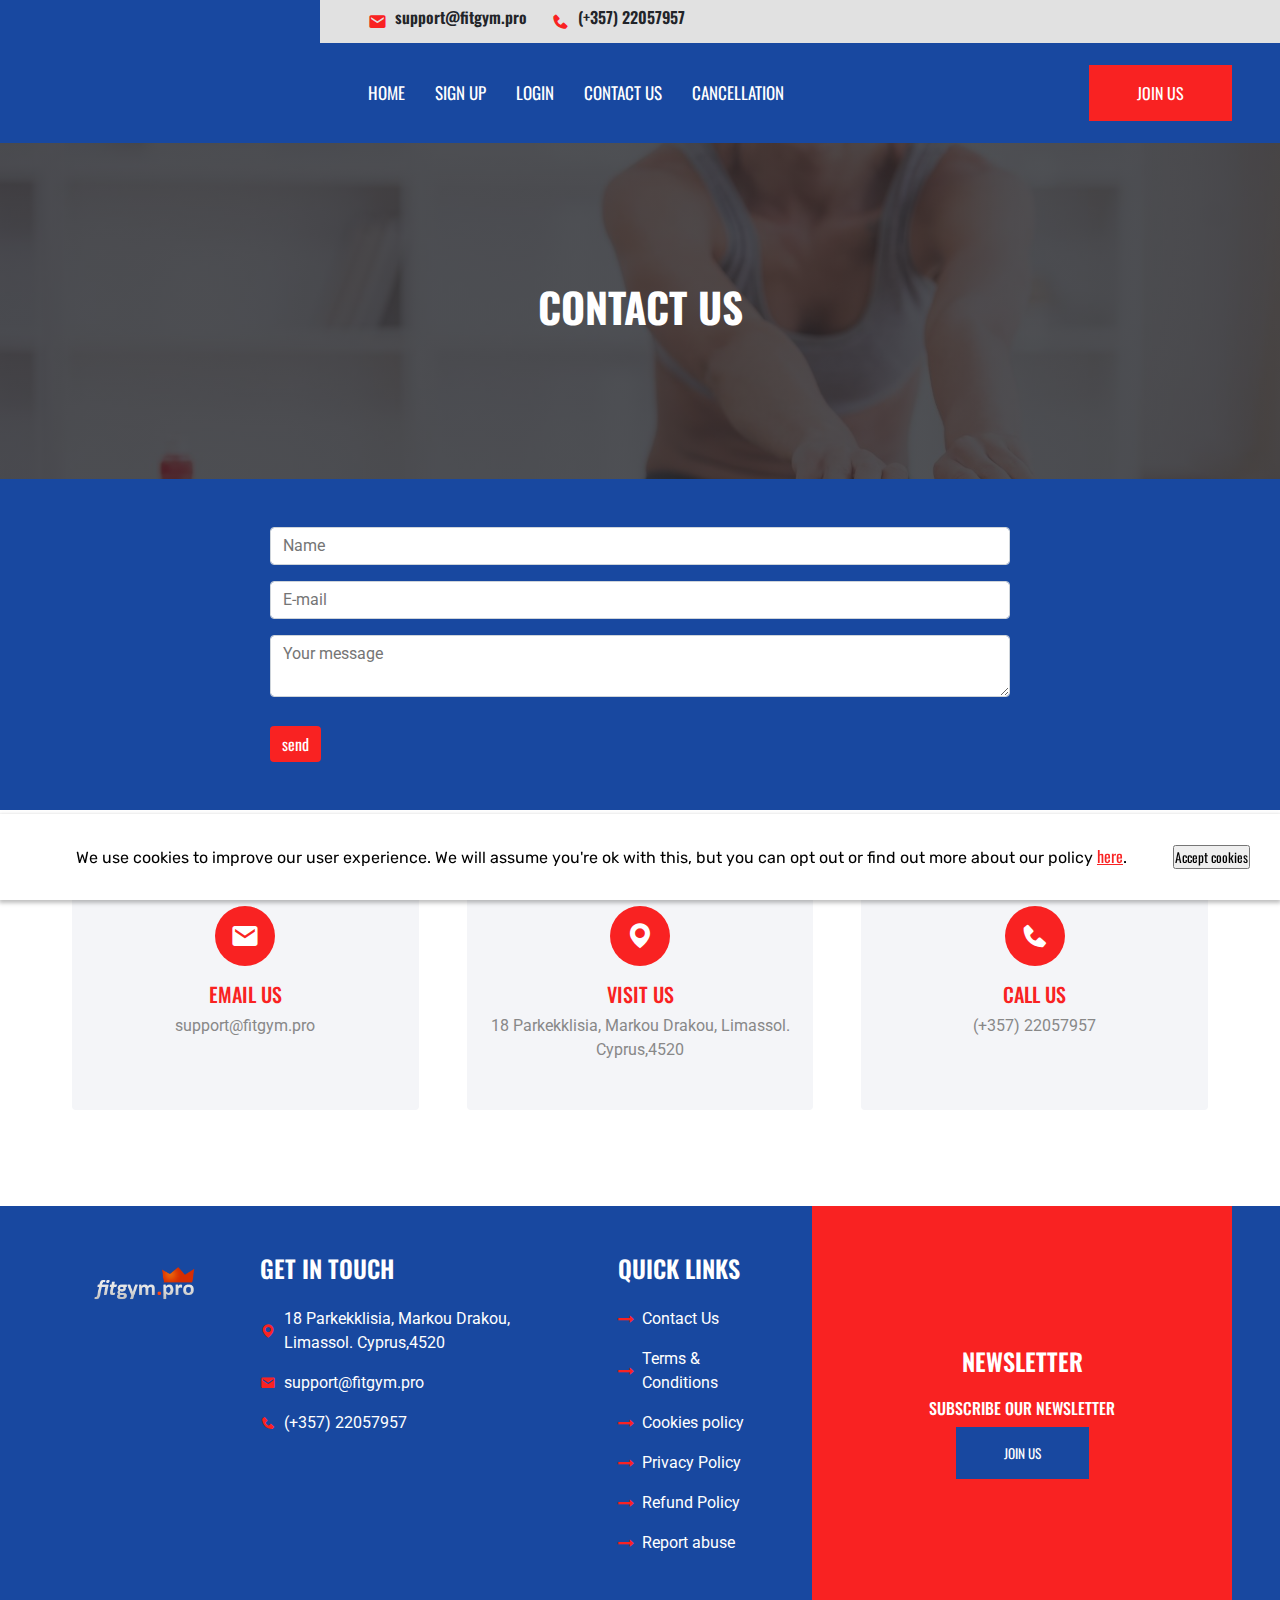
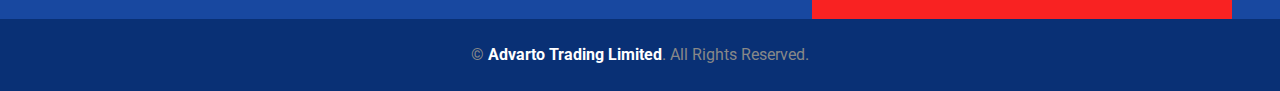
==== commit 338b35ca: "Merge branch 'main' of https://github.com/abzalbeb/fitgympro" ====
--- a/contact/index.html
+++ b/contact/index.html
@@ -11,7 +11,8 @@
     <link rel="stylesheet" href="../assets/css/login.css">
     <link rel="stylesheet" href="../assets/css/navbar.css">
     <link rel="stylesheet" href="../assets/css/style.css">
-    
+
+
 </head>
 <body>
   <div class="main_navbar">
@@ -77,7 +78,7 @@
             rgba(34, 36, 41, 0.8),
             rgba(34, 36, 41, 0.8)
           ),
-          url(https://fitgym.pro/storage/65f8fdf7-508d-48a1-80d6-e5eca5520d7f/carousel-1.jpg?v=9ead77e79fc39160d4662c41c52223887c3d1360)
+          url(../assets/image/carousel-1.jpg)
             top center no-repeat;
         background-size: cover;
         height: 21rem;
@@ -127,7 +128,41 @@
         </div>
       </div>
 
-
+      <div id="cookie-bar" class="w-100 mx-0 small row align-items-center anim-appear">
+        <div class="col text-center text-md-left">
+            We use cookies to improve our user experience. We will assume you're ok with this, but you can opt out or find out more about our policy <a href="./cookies-policy/"><u>here</u></a>.
+        </div>
+        <div class="col-12 col-md-auto text-center text-md-right pl-md-3 pt-3 py-md-0">
+            <button class="btn-main-dark btn-mini" id="accept-cookies" onclick="document.cookie = 'cookiesAccepted=true';document.getElementById('cookie-bar').style.display = 'none';document.body.classList.add('accept');">Accept cookies</button>
+        </div>
+    </div>
+  
+
+
+    <div class="modal-container" style="display: none;">
+    </div>
+    <div class="container-form" style="display: none;">
+      <div class="modal-content">
+        <div class="modal-header">
+          <h5 class="modal-title text-main" id="cancelModalLabel">Cancellation Request</h5>
+          <button type="button" style="padding: 5px;cursor: pointer;" class="close" onclick="closeModal()" data-bs-dismiss="modal" aria-label="Close">
+            <span aria-hidden="true"><i style="font-size: 15px;" class='bx bx-x'></i></span>
+        </button>
+        </div>
+        <div class="modal-body">
+          <form class="cancel-form"><input type="hidden" name="_token" value="" autocomplete="off">
+          
+          <div class="text-main mb-3" style="line-height: 22px;font-family: 'Rubik',sans-serif;color: #686A6F;">In order to cancel your membership, please fill in the email linked to your account.</div>
+          <input class="form-control mb-3" placeholder="E-mail" type="email" id="unsubscribe_email" name="unsubscribe_email" value="">
+          
+                          
+                          <button type="submit" class="btn w-100 btn-primary">
+              Send
+          </button>
+          </form>
+      </div>
+      </div>
+    </div>
 
       <footer>
         <div class="footer_main">
@@ -191,7 +226,7 @@
         <div class="footer_news">
           <h4>Newsletter</h4>
           <h6>Subscribe Our Newsletter</h6>
-          <a href="/#plans"><button>JOIN US</button></a>
+          <a href="../#plans"><button>JOIN US</button></a>
         </div>
       </div>
       <div class="all_right" style="display: flex;justify-content: center;">
@@ -200,33 +235,7 @@
       </p>
       </div>
       </footer>
-
-
-      <div class="modal-container" style="display: none;">
-      </div>
-      <div class="container-form" style="display: none;">
-        <div class="modal-content">
-          <div class="modal-header">
-            <h5 class="modal-title text-main" id="cancelModalLabel">Cancellation Request</h5>
-            <button type="button" style="padding: 5px;cursor: pointer;" class="close" onclick="closeModal()" data-bs-dismiss="modal" aria-label="Close">
-              <span aria-hidden="true"><i style="font-size: 15px;" class='bx bx-x'></i></span>
-          </button>
-          </div>
-          <div class="modal-body">
-            <form class="cancel-form"><input type="hidden" name="_token" value="" autocomplete="off">
-            
-            <div class="text-main mb-3" style="line-height: 22px;font-family: 'Rubik',sans-serif;color: #686A6F;">In order to cancel your membership, please fill in the email linked to your account.</div>
-            <input class="form-control mb-3" placeholder="E-mail" type="email" id="unsubscribe_email" name="unsubscribe_email" value="">
-            
-                            
-                            <button type="submit" class="btn w-100 btn-primary">
-                Send
-            </button>
-            </form>
-        </div>
-        </div>
-      </div>
-
-      <script src="../assets/js/navbar.js"></script>
+    <script src="../assets/js/main.js"></script>
+
 </body>
 </html>--- a/assets/css/login.css
+++ b/assets/css/login.css
@@ -287,7 +287,7 @@
 }
 
 .register_card_2{
-    width: 50%;
+    width: 70%;
     margin-bottom: 3rem;
     background: #FFFFFF;
     box-shadow: 0 0 40px rgba(0, 0, 0, 0.15);
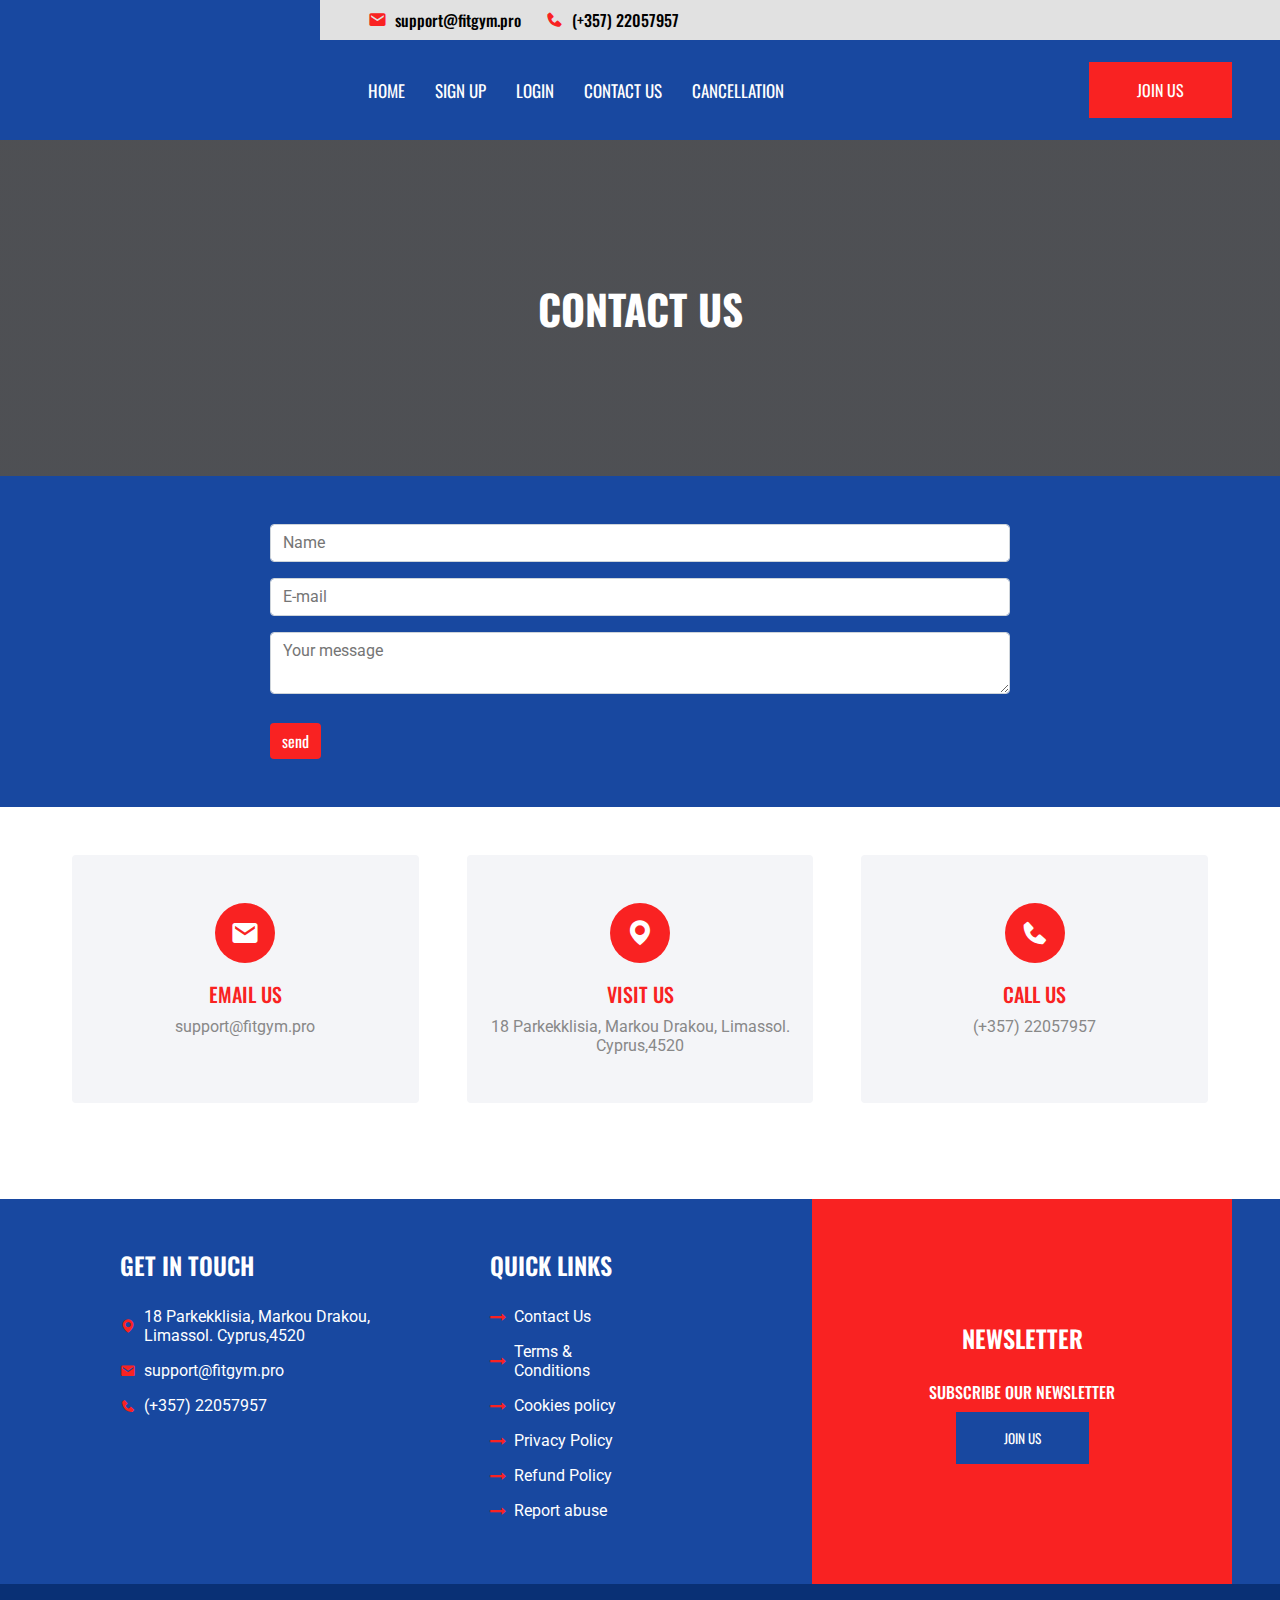
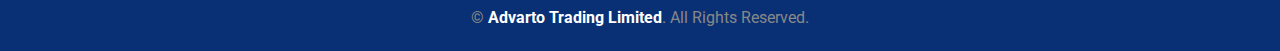
==== commit c1e654d3: "Merge branch 'main' of https://github.com/abzalbeb/fitgympro" ====
--- a/contact/index.html
+++ b/contact/index.html
@@ -10,65 +10,62 @@
     <link rel="stylesheet" href="../assets/css/footer.css">
     <link rel="stylesheet" href="../assets/css/login.css">
     <link rel="stylesheet" href="../assets/css/navbar.css">
-    <link rel="stylesheet" href="../assets/css/style.css">
-
-
 </head>
 <body>
-  <div class="main_navbar">
-    <div class="navbar">
-      <div class="nav_right">
-        <a href="../"
-          ><img
-            src="https://fitgym.pro/storage/b02ff931-3081-4afd-81bc-1272a5ac17e3/logo.png?v=68bbf1c50c9a419bf6d8ebbb1e2a3aac8fe7ef44"
-            alt=""
-        /></a>
-      </div>
-      <div class="nav_left">
-        <div class="nav_top">
-          <div class="for_calls">
-            <div class="call_left">
-              <i class="bx bxs-envelope"></i>
-              <h4>support@fitgym.pro</h4>
-            </div>
-            <div class="call_righ">
-              <i class="bx bxs-phone"></i>
-              <h4>(+357) 22057957</h4>
-            </div>
-          </div>
-        </div>
-        <div class="nav_bottom">
-          <div class="links_cards">
-            <ul>
-              <a href="../"><li>HOME</li></a>
-              <a href="../#plans"><li>SIGN UP</li></a>
-              <a href="../login/"><li>LOGIN</li></a>
-              <a href="../contact/"><li>CONTACT US</li></a>
-              <a href="#" onclick="openModal()"><li>CANCELLATION</li></a>
-            </ul>
-          </div>
-          <a href="../register/"><button>JOIN US</button></a>
-        </div>
-      </div>
-    </div>
-    <div class="media_navbar">
-      <a href="../"
-        ><img
-          src="https://fitgym.pro/storage/b02ff931-3081-4afd-81bc-1272a5ac17e3/logo.png?v=68bbf1c50c9a419bf6d8ebbb1e2a3aac8fe7ef44"
-          alt=""
-      /></a>
-      <i onclick="click_nav()" class="bx bx-menu"></i>
-    </div>
-    <div class="click_nav">
-      <ul>
-        <a href="../"><li>HOME</li></a>
-        <a href="../#plans"><li>SIGN UP</li></a>
-        <a href="../login/"><li>LOGIN</li></a>
-        <a href="../contact/"><li>CONTACT US</li></a>
-        <a href="#" onclick="openModal()"><li>CANCELLATION</li></a>
-      </ul>
-    </div>
-  </div>
+    <div class="main_navbar">
+        <div class="navbar">
+          <div class="nav_right">
+            <a href="../index.html"
+              ><img
+                src="https://fitgym.pro/storage/b02ff931-3081-4afd-81bc-1272a5ac17e3/logo.png?v=68bbf1c50c9a419bf6d8ebbb1e2a3aac8fe7ef44"
+                alt=""
+            /></a>
+          </div>
+          <div class="nav_left">
+            <div class="nav_top">
+              <div class="for_calls">
+                <div class="call_left">
+                  <i class="bx bxs-envelope"></i>
+                  <h4>support@fitgym.pro</h4>
+                </div>
+                <div class="call_righ">
+                  <i class="bx bxs-phone"></i>
+                  <h4>(+357) 22057957</h4>
+                </div>
+              </div>
+            </div>
+            <div class="nav_bottom">
+              <div class="links_cards">
+                <ul>
+                  <a href="../"><li>HOME</li></a>
+                  <a href="../#plans"><li>SIGN UP</li></a>
+                  <a href="../login/"><li>LOGIN</li></a>
+                  <a href="../contact"><li>CONTACT US</li></a>
+                  <a href="#"><li>CANCELLATION</li></a>
+                </ul>
+              </div>
+              <a href="#"><button>JOIN US</button></a>
+            </div>
+          </div>
+        </div>
+        <div class="media_navbar">
+          <a href="./index.html"
+            ><img
+              src="https://fitgym.pro/storage/b02ff931-3081-4afd-81bc-1272a5ac17e3/logo.png?v=68bbf1c50c9a419bf6d8ebbb1e2a3aac8fe7ef44"
+              alt=""
+          /></a>
+          <i onclick="click_nav()" class="bx bx-menu"></i>
+        </div>
+        <div class="click_nav">
+          <ul>
+            <a href="#"><li>HOME</li></a>
+            <a href="#"><li>SIGN UP</li></a>
+            <a href="#"><li>LOGIN</li></a>
+            <a href="#"><li>CONTACT US</li></a>
+            <a href="#"><li>CANCELLATION</li></a>
+          </ul>
+        </div>
+      </div>
 
 
       <section
@@ -78,7 +75,7 @@
             rgba(34, 36, 41, 0.8),
             rgba(34, 36, 41, 0.8)
           ),
-          url(../assets/image/carousel-1.jpg)
+          url(https://fitgym.pro/storage/65f8fdf7-508d-48a1-80d6-e5eca5520d7f/carousel-1.jpg?v=9ead77e79fc39160d4662c41c52223887c3d1360)
             top center no-repeat;
         background-size: cover;
         height: 21rem;
@@ -128,47 +125,13 @@
         </div>
       </div>
 
-      <div id="cookie-bar" class="w-100 mx-0 small row align-items-center anim-appear">
-        <div class="col text-center text-md-left">
-            We use cookies to improve our user experience. We will assume you're ok with this, but you can opt out or find out more about our policy <a href="./cookies-policy/"><u>here</u></a>.
-        </div>
-        <div class="col-12 col-md-auto text-center text-md-right pl-md-3 pt-3 py-md-0">
-            <button class="btn-main-dark btn-mini" id="accept-cookies" onclick="document.cookie = 'cookiesAccepted=true';document.getElementById('cookie-bar').style.display = 'none';document.body.classList.add('accept');">Accept cookies</button>
-        </div>
-    </div>
-  
-
-
-    <div class="modal-container" style="display: none;">
-    </div>
-    <div class="container-form" style="display: none;">
-      <div class="modal-content">
-        <div class="modal-header">
-          <h5 class="modal-title text-main" id="cancelModalLabel">Cancellation Request</h5>
-          <button type="button" style="padding: 5px;cursor: pointer;" class="close" onclick="closeModal()" data-bs-dismiss="modal" aria-label="Close">
-            <span aria-hidden="true"><i style="font-size: 15px;" class='bx bx-x'></i></span>
-        </button>
-        </div>
-        <div class="modal-body">
-          <form class="cancel-form"><input type="hidden" name="_token" value="" autocomplete="off">
-          
-          <div class="text-main mb-3" style="line-height: 22px;font-family: 'Rubik',sans-serif;color: #686A6F;">In order to cancel your membership, please fill in the email linked to your account.</div>
-          <input class="form-control mb-3" placeholder="E-mail" type="email" id="unsubscribe_email" name="unsubscribe_email" value="">
-          
-                          
-                          <button type="submit" class="btn w-100 btn-primary">
-              Send
-          </button>
-          </form>
-      </div>
-      </div>
-    </div>
+
 
       <footer>
         <div class="footer_main">
         <div class="footer_cards">
-          <a href="../"><div class="footer_card cards_1">
-            <img src="../assets/image/logo.png" alt="">
+          <a href="../index.html"><div class="footer_card cards_1">
+            <img src="https://fitgym.pro/storage/b02ff931-3081-4afd-81bc-1272a5ac17e3/logo.png?v=68bbf1c50c9a419bf6d8ebbb1e2a3aac8fe7ef44" alt="">
           </div>
         </a>
           <div class="footer_card cards_2">
@@ -191,32 +154,32 @@
           </div>
           <div class="footer_card cards_3">
             <h4>Quick Links</h4>
-            <a href="../contact/"><div class="df_footer">
+            <a href="#"><div class="df_footer">
               <i class="fa fa-long-arrow-right" aria-hidden="true"></i>
               <p>Contact Us </p>
             </div>
           </a>
-            <a href="../terms-and-conditions/"><div class="df_footer">
+            <a href="#"><div class="df_footer">
               <i class="fa fa-long-arrow-right" aria-hidden="true"></i>
               <p>Terms & Conditions </p>
             </div>
           </a>
-            <a href="../cookies-policy/"><div class="df_footer">
+            <a href="#"><div class="df_footer">
               <i class="fa fa-long-arrow-right" aria-hidden="true"></i>
               <p>Cookies policy </p>
             </div>
           </a>
-            <a href="../privacy-policy/"><div class="df_footer">
+            <a href="#"><div class="df_footer">
               <i class="fa fa-long-arrow-right" aria-hidden="true"></i>
               <p>Privacy Policy </p>
             </div>
           </a>
-            <a href="../frequently-asked-questions/"><div class="df_footer">
+            <a href="#"><div class="df_footer">
               <i class="fa fa-long-arrow-right" aria-hidden="true"></i>
               <p>Refund Policy </p>
             </div>
           </a>
-            <a href="../frequently-asked-questions/"><div class="df_footer">
+            <a href="#"><div class="df_footer">
               <i class="fa fa-long-arrow-right" aria-hidden="true"></i>
               <p>Report abuse </p>
             </div>
@@ -226,16 +189,14 @@
         <div class="footer_news">
           <h4>Newsletter</h4>
           <h6>Subscribe Our Newsletter</h6>
-          <a href="../#plans"><button>JOIN US</button></a>
-        </div>
-      </div>
-      <div class="all_right" style="display: flex;justify-content: center;">
+          <a href="#"><button>JOIN US</button></a>
+        </div>
+      </div>
+      <div class="all_right">
         <p>
-          © <a href="../">Advarto Trading Limited</a>. All Rights Reserved.
+          © <a href="#">Advarto Trading Limited</a>. All Rights Reserved.
       </p>
       </div>
       </footer>
-    <script src="../assets/js/main.js"></script>
-
 </body>
 </html>--- a/assets/css/login.css
+++ b/assets/css/login.css
@@ -287,7 +287,7 @@
 }
 
 .register_card_2{
-    width: 70%;
+    width: 50%;
     margin-bottom: 3rem;
     background: #FFFFFF;
     box-shadow: 0 0 40px rgba(0, 0, 0, 0.15);
@@ -314,64 +314,6 @@
   transition: border-color 0.15s ease-in-out,box-shadow 0.15s ease-in-out;
 }
 
-.reset_main h4{
-    text-transform: uppercase !important;
-    margin-bottom: 1rem;
-    font-weight: 600;
-    font-size: calc(1.275rem + .3vw);
-}
-
-.reset_main{
-    max-width: 570px;
-    width: 100%;
-    margin: auto;
-    padding: 1.5rem;
-    margin-top: 100px !important;
-    margin-bottom: 100px !important;
-    border: 1px solid rgba(0,0,0,0.125);
-    text-align: center;
-    box-shadow: 0 0.5rem 1rem rgba(0,0,0,0.15) !important;
-}
-
-.reset_main input{
-    display: block;
-  width: 100%;
-  padding: .375rem .75rem;
-  font-size: 1rem;
-  font-weight: 400;
-  line-height: 1.5;
-  color: #686A6F;
-  background-color: #fff;
-  background-clip: padding-box;
-  border: 1px solid #ced4da;
-  appearance: none;
-  border-radius: .25rem;
-  max-width: 330px;
-  width: 100%;
-  margin: auto;
-  transition: border-color 0.15s ease-in-out,box-shadow 0.15s ease-in-out;
-}
-
-.reset_main button {
-    max-width: 330px;
-    width: 100%;
-    margin-top: 1.5rem;
-    margin-bottom: 1rem;
-    color: #000;
-    background-color: #c7c7c9;
-    border-color: #c4c4c5;
-    display: inline-block;
-  font-weight: 400;
-  line-height: 1.5;
-  text-align: center;
-  vertical-align: middle;
-  cursor: pointer;
-  user-select: none;
-  padding: .375rem .75rem;
-  font-size: 1rem;
-  border-radius: .25rem;
-  }
-  
 
 
 
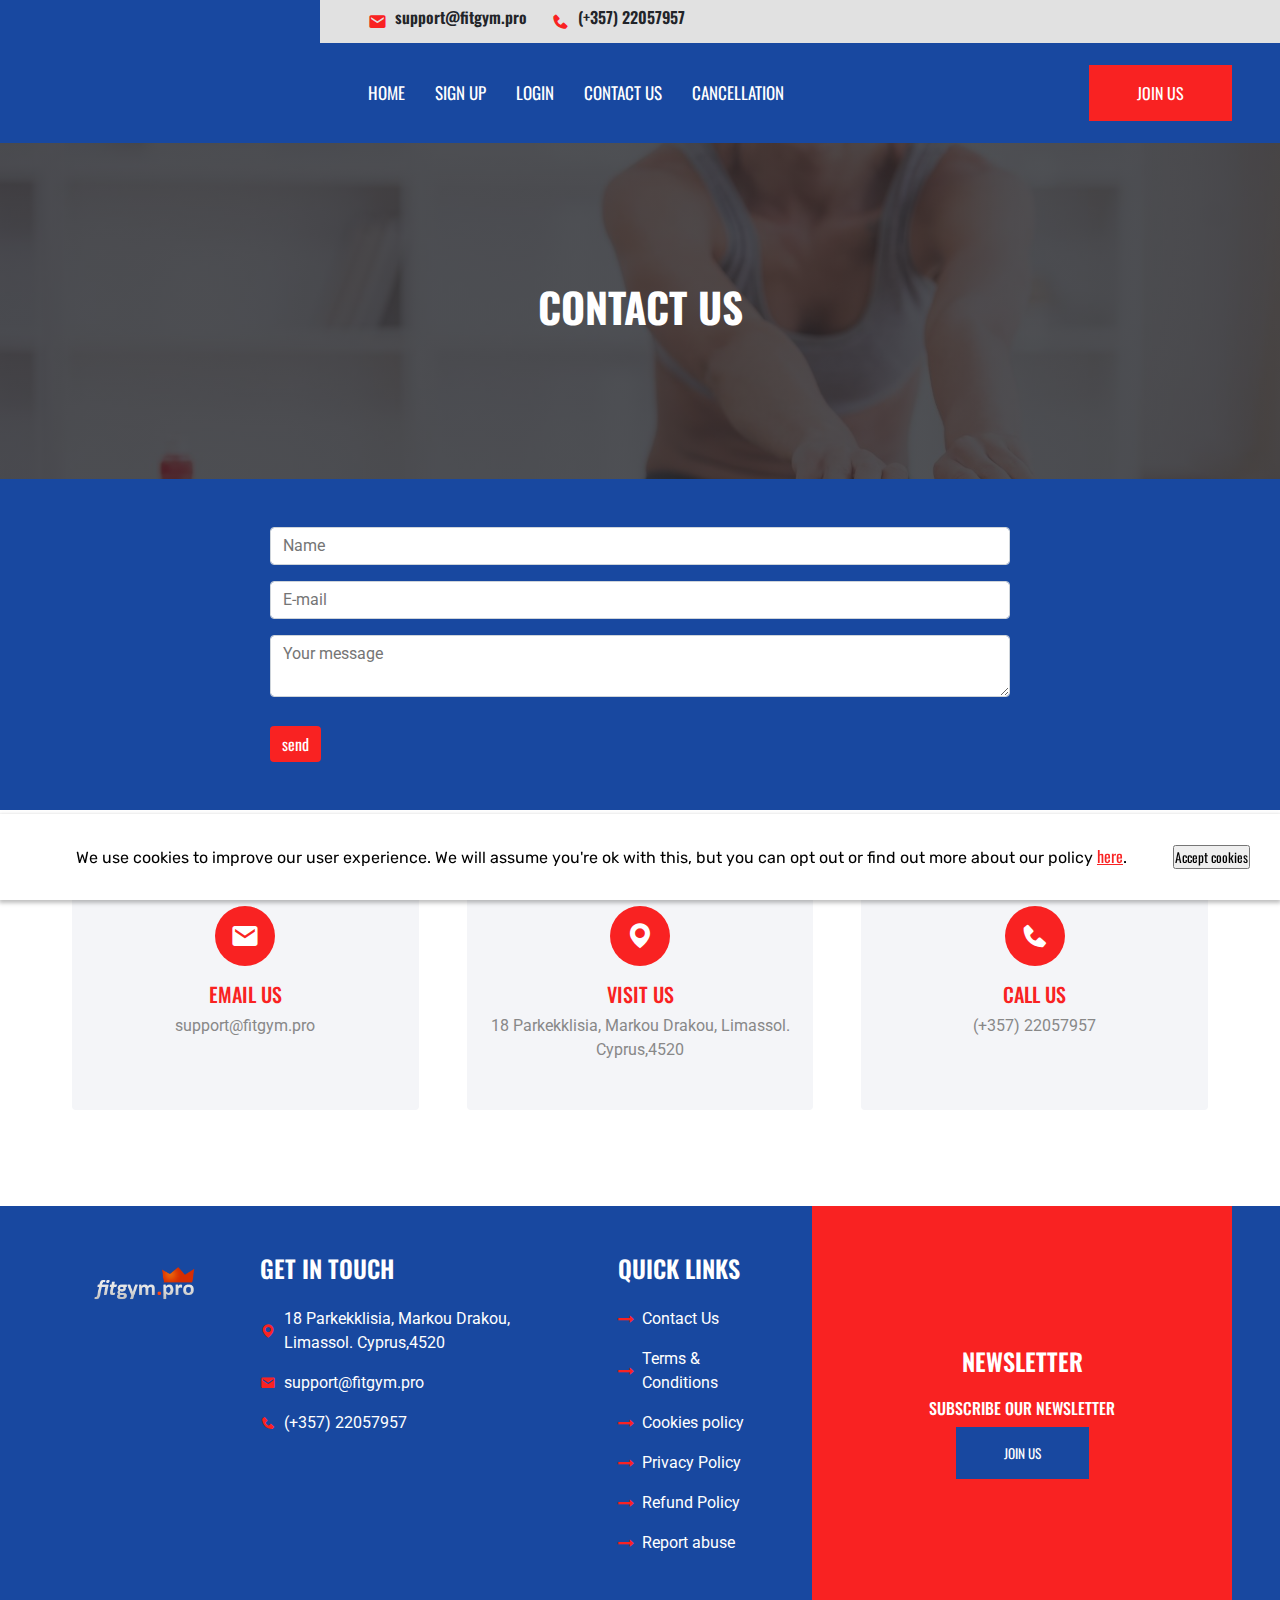
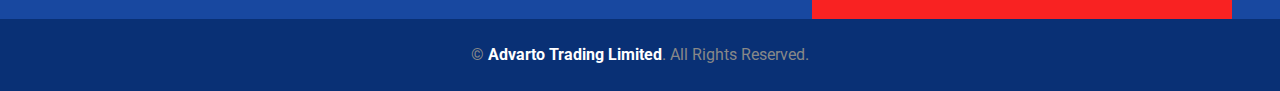
==== commit 7bf6320c: "asd" ====
--- a/contact/index.html
+++ b/contact/index.html
@@ -10,62 +10,65 @@
     <link rel="stylesheet" href="../assets/css/footer.css">
     <link rel="stylesheet" href="../assets/css/login.css">
     <link rel="stylesheet" href="../assets/css/navbar.css">
+    <link rel="stylesheet" href="../assets/css/style.css">
+
+
 </head>
 <body>
-    <div class="main_navbar">
-        <div class="navbar">
-          <div class="nav_right">
-            <a href="../index.html"
-              ><img
-                src="https://fitgym.pro/storage/b02ff931-3081-4afd-81bc-1272a5ac17e3/logo.png?v=68bbf1c50c9a419bf6d8ebbb1e2a3aac8fe7ef44"
-                alt=""
-            /></a>
-          </div>
-          <div class="nav_left">
-            <div class="nav_top">
-              <div class="for_calls">
-                <div class="call_left">
-                  <i class="bx bxs-envelope"></i>
-                  <h4>support@fitgym.pro</h4>
-                </div>
-                <div class="call_righ">
-                  <i class="bx bxs-phone"></i>
-                  <h4>(+357) 22057957</h4>
-                </div>
-              </div>
-            </div>
-            <div class="nav_bottom">
-              <div class="links_cards">
-                <ul>
-                  <a href="../"><li>HOME</li></a>
-                  <a href="../#plans"><li>SIGN UP</li></a>
-                  <a href="../login/"><li>LOGIN</li></a>
-                  <a href="../contact"><li>CONTACT US</li></a>
-                  <a href="#"><li>CANCELLATION</li></a>
-                </ul>
-              </div>
-              <a href="#"><button>JOIN US</button></a>
-            </div>
-          </div>
-        </div>
-        <div class="media_navbar">
-          <a href="./index.html"
-            ><img
-              src="https://fitgym.pro/storage/b02ff931-3081-4afd-81bc-1272a5ac17e3/logo.png?v=68bbf1c50c9a419bf6d8ebbb1e2a3aac8fe7ef44"
-              alt=""
-          /></a>
-          <i onclick="click_nav()" class="bx bx-menu"></i>
-        </div>
-        <div class="click_nav">
-          <ul>
-            <a href="#"><li>HOME</li></a>
-            <a href="#"><li>SIGN UP</li></a>
-            <a href="#"><li>LOGIN</li></a>
-            <a href="#"><li>CONTACT US</li></a>
-            <a href="#"><li>CANCELLATION</li></a>
-          </ul>
-        </div>
-      </div>
+  <div class="main_navbar">
+    <div class="navbar">
+      <div class="nav_right">
+        <a href="../"
+          ><img
+            src="https://fitgym.pro/storage/b02ff931-3081-4afd-81bc-1272a5ac17e3/logo.png?v=68bbf1c50c9a419bf6d8ebbb1e2a3aac8fe7ef44"
+            alt=""
+        /></a>
+      </div>
+      <div class="nav_left">
+        <div class="nav_top">
+          <div class="for_calls">
+            <div class="call_left">
+              <i class="bx bxs-envelope"></i>
+              <h4>support@fitgym.pro</h4>
+            </div>
+            <div class="call_righ">
+              <i class="bx bxs-phone"></i>
+              <h4>(+357) 22057957</h4>
+            </div>
+          </div>
+        </div>
+        <div class="nav_bottom">
+          <div class="links_cards">
+            <ul>
+              <a href="../"><li>HOME</li></a>
+              <a href="../#plans"><li>SIGN UP</li></a>
+              <a href="../login/"><li>LOGIN</li></a>
+              <a href="../contact/"><li>CONTACT US</li></a>
+              <a href="#" onclick="openModal()"><li>CANCELLATION</li></a>
+            </ul>
+          </div>
+          <a href="../register/"><button>JOIN US</button></a>
+        </div>
+      </div>
+    </div>
+    <div class="media_navbar">
+      <a href="../"
+        ><img
+          src="https://fitgym.pro/storage/b02ff931-3081-4afd-81bc-1272a5ac17e3/logo.png?v=68bbf1c50c9a419bf6d8ebbb1e2a3aac8fe7ef44"
+          alt=""
+      /></a>
+      <i onclick="click_nav()" class="bx bx-menu"></i>
+    </div>
+    <div class="click_nav">
+      <ul>
+        <a href="../"><li>HOME</li></a>
+        <a href="../#plans"><li>SIGN UP</li></a>
+        <a href="../login/"><li>LOGIN</li></a>
+        <a href="../contact/"><li>CONTACT US</li></a>
+        <a href="#" onclick="openModal()"><li>CANCELLATION</li></a>
+      </ul>
+    </div>
+  </div>
 
 
       <section
@@ -75,7 +78,7 @@
             rgba(34, 36, 41, 0.8),
             rgba(34, 36, 41, 0.8)
           ),
-          url(https://fitgym.pro/storage/65f8fdf7-508d-48a1-80d6-e5eca5520d7f/carousel-1.jpg?v=9ead77e79fc39160d4662c41c52223887c3d1360)
+          url(../assets/image/carousel-1.jpg)
             top center no-repeat;
         background-size: cover;
         height: 21rem;
@@ -125,13 +128,47 @@
         </div>
       </div>
 
-
+      <div id="cookie-bar" class="w-100 mx-0 small row align-items-center anim-appear">
+        <div class="col text-center text-md-left">
+            We use cookies to improve our user experience. We will assume you're ok with this, but you can opt out or find out more about our policy <a href="./cookies-policy/"><u>here</u></a>.
+        </div>
+        <div class="col-12 col-md-auto text-center text-md-right pl-md-3 pt-3 py-md-0">
+            <button class="btn-main-dark btn-mini" id="accept-cookies" onclick="document.cookie = 'cookiesAccepted=true';document.getElementById('cookie-bar').style.display = 'none';document.body.classList.add('accept');">Accept cookies</button>
+        </div>
+    </div>
+  
+
+
+    <div class="modal-container" style="display: none;">
+    </div>
+    <div class="container-form" style="display: none;">
+      <div class="modal-content">
+        <div class="modal-header">
+          <h5 class="modal-title text-main" id="cancelModalLabel">Cancellation Request</h5>
+          <button type="button" style="padding: 5px;cursor: pointer;" class="close" onclick="closeModal()" data-bs-dismiss="modal" aria-label="Close">
+            <span aria-hidden="true"><i style="font-size: 15px;" class='bx bx-x'></i></span>
+        </button>
+        </div>
+        <div class="modal-body">
+          <form class="cancel-form"><input type="hidden" name="_token" value="" autocomplete="off">
+          
+          <div class="text-main mb-3" style="line-height: 22px;font-family: 'Rubik',sans-serif;color: #686A6F;">In order to cancel your membership, please fill in the email linked to your account.</div>
+          <input class="form-control mb-3" placeholder="E-mail" type="email" id="unsubscribe_email" name="unsubscribe_email" value="">
+          
+                          
+                          <button type="submit" class="btn w-100 btn-primary">
+              Send
+          </button>
+          </form>
+      </div>
+      </div>
+    </div>
 
       <footer>
         <div class="footer_main">
         <div class="footer_cards">
-          <a href="../index.html"><div class="footer_card cards_1">
-            <img src="https://fitgym.pro/storage/b02ff931-3081-4afd-81bc-1272a5ac17e3/logo.png?v=68bbf1c50c9a419bf6d8ebbb1e2a3aac8fe7ef44" alt="">
+          <a href="../"><div class="footer_card cards_1">
+            <img src="../assets/image/logo.png" alt="">
           </div>
         </a>
           <div class="footer_card cards_2">
@@ -154,32 +191,32 @@
           </div>
           <div class="footer_card cards_3">
             <h4>Quick Links</h4>
-            <a href="#"><div class="df_footer">
+            <a href="../contact/"><div class="df_footer">
               <i class="fa fa-long-arrow-right" aria-hidden="true"></i>
               <p>Contact Us </p>
             </div>
           </a>
-            <a href="#"><div class="df_footer">
+            <a href="../terms-and-conditions/"><div class="df_footer">
               <i class="fa fa-long-arrow-right" aria-hidden="true"></i>
               <p>Terms & Conditions </p>
             </div>
           </a>
-            <a href="#"><div class="df_footer">
+            <a href="../cookies-policy/"><div class="df_footer">
               <i class="fa fa-long-arrow-right" aria-hidden="true"></i>
               <p>Cookies policy </p>
             </div>
           </a>
-            <a href="#"><div class="df_footer">
+            <a href="../privacy-policy/"><div class="df_footer">
               <i class="fa fa-long-arrow-right" aria-hidden="true"></i>
               <p>Privacy Policy </p>
             </div>
           </a>
-            <a href="#"><div class="df_footer">
+            <a href="../frequently-asked-questions/"><div class="df_footer">
               <i class="fa fa-long-arrow-right" aria-hidden="true"></i>
               <p>Refund Policy </p>
             </div>
           </a>
-            <a href="#"><div class="df_footer">
+            <a href="../frequently-asked-questions/"><div class="df_footer">
               <i class="fa fa-long-arrow-right" aria-hidden="true"></i>
               <p>Report abuse </p>
             </div>
@@ -189,14 +226,16 @@
         <div class="footer_news">
           <h4>Newsletter</h4>
           <h6>Subscribe Our Newsletter</h6>
-          <a href="#"><button>JOIN US</button></a>
-        </div>
-      </div>
-      <div class="all_right">
+          <a href="../#plans"><button>JOIN US</button></a>
+        </div>
+      </div>
+      <div class="all_right" style="display: flex;justify-content: center;">
         <p>
-          © <a href="#">Advarto Trading Limited</a>. All Rights Reserved.
+          © <a href="../">Advarto Trading Limited</a>. All Rights Reserved.
       </p>
       </div>
       </footer>
+    <script src="../assets/js/main.js"></script>
+
 </body>
 </html>--- a/assets/css/login.css
+++ b/assets/css/login.css
@@ -287,7 +287,7 @@
 }
 
 .register_card_2{
-    width: 50%;
+    width: 70%;
     margin-bottom: 3rem;
     background: #FFFFFF;
     box-shadow: 0 0 40px rgba(0, 0, 0, 0.15);
--- a/assets/css/style.css
+++ b/assets/css/style.css
@@ -0,0 +1,843 @@
+*{
+    padding: 0;
+    margin: 0;
+    box-sizing: border-box;
+}
+:root {
+    --swiper-navigation-size: 30px !important;
+}
+html,body{
+  scroll-behavior: smooth; /* Smooth scrolling */
+  scroll-snap-type: y mandatory; /* Scroll snapping */
+}
+body {
+    font-family: 'Rubik',sans-serif;
+    font-size: 1rem;
+    font-weight: 400;
+    line-height: 1.5;
+    -webkit-text-size-adjust: 100%;
+  }
+  .container-main {
+    width: 100%;
+    height: 100vh;
+    margin-bottom: 60px;
+  }
+  .swiper {
+    width: 100%;
+    height: 100%;
+  }
+
+  .swiper-slide {
+    text-align: center;
+    font-size: 18px;
+    background: #fff;
+    display: flex;
+    justify-content: center;
+    align-items: center;
+    position: relative;
+  }
+
+  .swiper-slide img {
+    display: block;
+    width: 100%;
+    height: 100%;
+    object-fit: cover;
+  }
+  .image1{
+    width: 100% !important;
+    height: 100% !important;
+    background: url('../image/carousel-1.jpg');
+    background-repeat: no-repeat;
+    background-size: contain;
+    background-size: 100% 110%;
+  }
+  .carousel-caption {
+    width: 100%;
+    height: 100%;
+    top: 0 !important;
+    left: 0 !important;
+    right: 0 !important; 
+    bottom: 0 !important;
+    background: rgba(42, 43, 47, 0.8);
+    z-index: 1;
+  }
+  .carousel-caption {
+    position: absolute;
+    right: 15%;
+    bottom: 1.25rem;
+    left: 15%;
+    padding-top: 1.25rem;
+    padding-bottom: 1.25rem;
+    color: #fff;
+    text-align: center;
+  }
+  .d-flex {
+    display: flex !important;
+  }
+
+  .flex-column {
+    flex-direction: column !important;
+  }
+  .justify-content-center {
+    justify-content: center !important;
+  }
+  .align-items-center {
+    align-items: center !important;
+  }
+  .text-white {
+    color: #fff ;
+  }
+  .text-uppercase {
+    text-transform: uppercase ;
+  }
+  h5, h6, .font-weight-medium {
+    font-weight: 500 ;
+  }
+  h5, .h5 {
+    font-size: 1.25rem;
+  }
+  h1, .h1, h2, .h2, h3, .h3, h4, .h4, h5, .h5, h6, .h6 {
+    margin-top: 0;
+    margin-bottom: .5rem;
+    font-family: "Oswald",sans-serif;
+    font-weight: 700;
+    line-height: 1.2;
+    color: #222429;
+  }
+  @media (min-width: 768px) {
+    .mb-md-4 {
+      margin-bottom: 1.5rem !important;
+    }
+  }
+  @media (min-width: 1200px) {
+    .display-2 {
+      font-size: 4.5rem;
+    }
+  }
+  .btn {
+    font-family: 'Oswald', sans-serif;
+    text-transform: uppercase;
+    transition: .5s;
+  }
+  .btn-primary {
+    color: #FFFFFF !important;
+  }
+  @media (min-width: 768px) {
+    .py-md-3 {
+      padding-top: 1rem !important;
+      padding-bottom: 1rem !important;
+    }
+  }
+  @media (min-width: 768px) {
+    .px-md-5 {
+      padding-right: 3rem !important;
+      padding-left: 3rem !important;
+    }
+  }
+  .me-3 {
+    margin-right: 1rem !important;
+  }
+  .btn-primary {
+    color: #000 ;
+    background-color: #f92222 !important;
+    border-color: #f92222 !important;
+  }
+  .btn {
+    display: inline-block;
+    font-weight: 400;
+    line-height: 1.5;
+    color: #686A6F;
+    text-align: center;
+    vertical-align: middle;
+    cursor: pointer;
+    user-select: none;
+    background-color: transparent;
+    border: 1px solid transparent;
+      border-top-color: transparent;
+      border-right-color: transparent;
+      border-bottom-color: transparent;
+      border-left-color: transparent;
+    padding: .375rem .75rem;
+    font-size: 1rem;
+    border-radius: .25rem;
+transition: 0.4s;
+  }
+  a {
+    color: #f92222;
+    text-decoration: none;
+  }
+
+  .btn-primary:hover {
+    color: #000 !important;
+    background-color: #fc7442 !important;
+    border-color: #fb6b37 !important;
+  }
+  .image2{
+    width: 100% !important;
+    height: 100% !important;
+    background: url('../image/carousel-2.jpg');
+    background-repeat: no-repeat;
+    background-size: contain;
+    background-size: 100% 110%;
+  }
+  .swiper-button-next, .swiper-button-prev{
+    color: #86878c !important;
+    transition: 0.2s ease-in-out;
+  }
+  .swiper-button-next, .swiper-rtl .swiper-button-prev {
+    right: var(--swiper-navigation-sides-offset, 4vw) !important;
+    left: auto;
+}
+.swiper-button-prev, .swiper-rtl .swiper-button-next {
+    left: var(--swiper-navigation-sides-offset, 4vw) !important;
+    right: auto;
+}
+.swiper-button-next:hover, .swiper-button-prev:hover{
+    color: white !important;
+}
+@media (max-width:1400px) {
+    .container-main {
+        width: 100%;
+        height: 60vw;
+    }
+}
+@media (max-width:620px) {
+    .sizeSoz{
+        font-size: 5vw !important;
+    }
+    .sizeSoz1{
+        font-size: 4vw !important;
+
+    }
+}
+.container-fluid{
+    width: 100%;
+    height: 700px;
+    min-height: 700px;
+    margin-bottom: 150px;
+    padding: 3rem !important;
+    /* background-color: red; */
+}
+.gx-5{
+    /* background-color: blue; */
+    height: 100%;
+    display: flex;
+    gap: 50px;
+}
+.container-image{
+    width: 40%;
+    height: 100%;
+}
+.gx-6{
+    width: 60%;
+    height: 330px;
+}
+.position-image_div{
+    width: 100%;
+    height: 100%;
+    object-fit: cover;
+}
+.position-image_div img{
+    width: 100% !important;
+    height: 100% !important;
+    border-radius: .25rem !important;
+    object-fit: cover;
+}
+
+.text-primary {
+    color: #f92222 !important;
+    font-weight: 600;
+    
+  }
+  h5, h6, .font-weight-medium {
+    font-weight: 500 !important;
+  }
+  h5, .h5 {
+  font-size: 1.25rem;
+}
+@media (min-width: 1200px) {
+    .display-3 {
+      font-size: 4rem;
+      padding-bottom: 10px;
+    }
+  }
+  .text-body {
+    color: #686A6F !important;
+  }
+  .mb-4 {
+    margin-bottom: 1.5rem !important;
+  }
+  h3, h4, .font-weight-semi-bold {
+    font-weight: 600 !important;
+  }
+  @media (min-width: 1200px) {
+    h4, .h4 {
+      font-size: 1.5rem;
+    }
+  }
+  .mb-4 {
+   
+    margin-bottom: 1.5rem !important;
+
+  
+  }
+  .mb0s{ 
+    font-family: 'Rubik',sans-serif;
+    color: #686A6F;
+  }
+  .img-fluider-container{
+   height: 330px;
+  }
+  .img-fluid{
+   width: 100%;
+   height: 100%;
+   object-fit: cover;
+}
+
+@media (max-width:490px) {
+  .container-image {
+    width: 100%;
+    height: 90%;
+}
+}
+.container-programe{
+   width: 100%;
+   height: 550px;
+   min-height: 550px;
+   background: #E1E1E1;
+   margin-bottom: 100px;
+   padding: 3rem !important;
+}
+.col-program{
+  width: 100%;
+  height: 100%;
+  display: flex;
+  align-items: center;
+  justify-content: space-between;
+  position: relative;
+  top: -190px;
+}
+.block-1{
+  width: 30%;
+  /* height: 90%; */
+  background-color: #1848A0 !important;
+  border-radius: .25rem !important;
+  text-align: center !important;
+  padding: 3rem !important;
+}
+.text-primary {
+  color: #f92222 !important;
+}
+@media (min-width: 1200px) {
+  .display-1 {
+    font-size: 5rem;
+  }
+}
+.display-1 {
+  font-size: calc(1.625rem + 4.5vw);
+  font-weight: 700;
+  line-height: 1.2;
+}
+.icon{
+  display: block;
+  background: #fff;
+  width: 20%;
+  height: 80px;
+  margin: 0 auto;
+  border-radius: 50%;
+  color: red;
+  font-size: 40px;
+  display: flex;
+  align-items: center;
+  justify-content: center;
+  margin-bottom: 30px;
+}
+
+.my-4 {
+  margin-top: 1.5rem !important;
+  margin-bottom: 1.5rem !important;
+}
+h3, h4, .font-weight-semi-bold {
+  font-weight: 600 !important;
+}
+@media (min-width: 1200px) {
+  h3, .h3 {
+    font-size: 1.75rem;
+  }
+}
+.block-1 p{
+  font-family: 'Rubik',sans-serif;
+  margin-bottom: 1.5rem !important;
+}
+.block-2 p{
+  font-family: 'Rubik',sans-serif;
+  margin-bottom: 1.5rem !important;
+}
+.col-contain{
+  text-align: center;
+  position: relative;
+  top: -180px;
+}
+@media (min-width: 1200px) {
+  h1, .h1 {
+    font-size: 2.5rem;
+  }
+}
+.py-3 {
+  padding-top: 1rem !important;
+  padding-bottom: 1rem !important;
+}
+.px-5 {
+  padding-right: 3rem !important;
+  padding-left: 3rem !important;
+}
+.container-vertual{
+  width: 100%;
+  padding: 3rem !important;
+  margin-bottom: 40px;
+}
+.center-text{
+  text-align: center;
+}
+.wrapper{
+  width: 100%;
+  display: flex;
+  justify-content: space-between;
+  margin-top: 0px;
+}
+.card{
+  width: 30%;
+  height: 33vw;
+  background: #fff;
+  position: relative;
+
+  transition: 0.5s ease-in-out;
+  overflow: hidden;
+}
+.card:hover img{
+  scale: 1.1;
+}
+.card::before{
+  content: '';
+  position: absolute;
+  top: 0;
+  left: 0;
+  display: block;
+  width: 100%;
+  height: 100%;
+  background: rgba(0, 0, 0, 0.724);
+  z-index: 2;
+  transition: 0.5s all;
+    opacity: 0;
+}
+.card:hover:before{
+  opacity: 1;
+}
+.card img{
+  width: 100%;
+  height: 100%;
+  object-fit: cover;
+  transition: 0.5s all;
+
+  position: absolute;
+  top: 0;
+  left: 0;
+}
+.card .info{
+  position: relative;
+  z-index: 3;
+  width: 40px;
+  height: 40px;
+  background-color: white;
+  border-radius: 50%;
+  display: flex;
+  align-items: center;
+  justify-content: center;
+  font-size: 30px;
+  cursor: pointer;
+  opacity: 0;
+  position: absolute; /* Ortaga joylashtirish uchun absolute ishlatiladi */
+  top: 50%;
+  left: 50%;
+  transform: translate(-50%, -50%); /* Divni to'liq markazga joylashtirish */
+  
+}
+.info-deckrt{
+  position: relative;
+  z-index: 3;
+  width: 100%;
+  padding: 1.5rem !important;
+  background-color: rgba(34, 36, 41, .9);
+  position: absolute;
+  bottom: 0;
+  border-bottom-right-radius: .25rem !important;
+  border-bottom-left-radius: .25rem !important;
+  text-align: center;
+}
+.card:hover .info{
+  opacity: 1;
+  transform: translateY(0px);
+}
+.text-light {
+  color: #F4F5F8 !important;
+}
+.text-secondary {
+  color: #888 !important;
+}
+.container-facts{
+  width: 100%;
+  padding: 3rem ;
+  background-color: #1848A0 ;
+  margin-bottom:30px;
+  height: 270px;
+}
+.facts-main{
+  display: flex;
+  justify-content:center;
+  align-items: center;
+  flex-wrap: wrap;
+  gap: 30px;
+  height: 100%;
+}
+.blog-facts-item{
+  width: 415px;
+  height: 100px;
+  display: flex;
+  gap: 20px;
+  /* background-color: red; */
+}
+.icon-facts{
+  width: 60px;
+  height: 60px;
+  background-color: red;
+  border-radius: 50%;
+  display: flex;
+  align-items: center;
+  justify-content: center;
+  font-size: 20px;
+  color: white;
+}
+.container-timetable{
+  padding: 3rem !important;
+}
+.col-program1{
+  width: 100%;
+  height: 100%;
+  display: flex;
+  align-items: center;
+  justify-content: space-between;
+  gap: 15px;
+  flex-wrap: wrap;
+}
+.bm-2{
+  position: relative;
+  top: 18px;
+}
+.block-2{
+  width:19%;
+  /* height: 90%; */
+  background-color: #1848A0 !important;
+  border-radius: .25rem !important;
+  text-align: center !important;
+  padding: 3rem !important;
+}
+
+.container-contact-blog{
+  padding: 3rem !important;
+}
+.contact-min-block{
+  display: flex;
+  align-items: center;
+  justify-content: space-between;
+}
+.contact-blog-1{
+  width: 30%;
+  padding: 3rem;
+  border-radius: .25rem !important;
+  background-color: #F4F5F8 !important;
+  text-align: center !important;
+}
+.sss{
+  display: flex;
+  justify-content: center;
+  margin-bottom: 1rem !important;
+}
+.contact-blog-1 p{
+  font-family: 'Rubik',sans-serif;
+}
+
+
+
+@media (min-width: 1200px) {
+  h2, .h2 {
+    font-size: 2rem;
+  }
+  
+}
+@media (max-width:1200px) {
+  .block-2 {
+    width: 30%;
+    /* height: 90%; */
+    background-color: #1848A0 !important;
+    border-radius: .25rem !important;
+    text-align: center !important;
+    padding: 3rem !important;
+}
+}
+.mb-0 {
+  margin-bottom: 0 !important;
+}
+
+
+.mt-5 {
+  margin-top: 3rem !important;
+}
+
+
+
+
+
+
+
+
+@media (min-width: 1200px) {
+  .display-5 {
+    font-size: 3rem;
+  }
+}
+
+@media (max-width:991px) {
+  .container-form {
+    width: 90% !important;
+    overflow: hidden;
+}
+  .contact-min-block{
+    flex-wrap: wrap;
+  }
+  .bm-2{
+    position: relative;
+    top: 0px;
+  }
+  .contact-blog-1 {
+    width: 100%;
+    padding: 3rem;
+    border-radius: .25rem !important;
+    background-color: #F4F5F8 !important;
+    text-align: center !important;
+    margin-bottom: 40px;
+}
+  .block-2 {
+    width: 100%;
+    /* height: 90%; */
+    background-color: #1848A0 !important;
+    border-radius: .25rem !important;
+    text-align: center !important;
+    padding: 3rem !important;
+}
+  .container-facts {
+    width: 100%;
+    padding: 3rem;
+    background-color: #1848A0;
+    margin-bottom:40px;
+    height: auto;
+}
+  .container-fluid{
+    height: 100%;
+    margin-bottom: 350px;
+  }
+  .col-program {
+    display: flex;
+    align-items: center;
+    justify-content: space-between;
+    position: relative;
+    top: -140px !important;
+    flex-wrap: wrap;
+}
+.col-contain {
+  text-align: center;
+  position: relative;
+  top: -90px !important;
+}
+.container-programe {
+  width: 100%;
+  height: 80% !important;
+  background: #E1E1E1;
+  margin-bottom: 100px;
+  padding: 3rem !important;
+}
+.block-1 {
+  width: 100% !important;
+  height: 100% !important;
+  background-color: #1848A0 !important;
+  border-radius: .25rem !important;
+  text-align: center !important;
+  padding: 3rem !important;
+  margin-bottom: 30px;
+}
+  .gx-5 {
+    flex-wrap: wrap;
+    gap: 30px;
+}
+.container-image {
+  width: 100%;
+  height: 90vw;
+}
+.gx-6 {
+  width: 100%;
+  height: 30vw;
+}
+.img-fluider-container {
+  height: 30vw;
+  margin-bottom: 200px;
+}
+.img-fluid {
+  width: 100%;
+  height: 100%;
+  object-fit: cover;
+}
+.wrapper {
+  width: 100%;
+  display: flex
+;
+  justify-content: space-between;
+  margin-top: 40px;
+  flex-wrap: wrap;
+}
+.card {
+  width: 100%;
+  height: 100vw;
+  background: #fff;
+  position: relative;
+  transition: 0.5s ease-in-out;
+  overflow: hidden;
+  margin-bottom: 50px;
+}
+}
+
+
+
+#cookie-bar {
+  position: fixed;
+  bottom: 0;
+  background-color: white;
+  z-index: 100;
+  width: 100%;
+  color: black;
+  padding: 30px;
+  display: flex;
+  justify-content: center;
+  align-items: center;
+  -webkit-box-shadow: 0 2px 4px 1px rgba(0, 0, 0, 0.25);
+  -moz-box-shadow: 0 2px 4px 1px rgba(0, 0, 0, 0.25);
+  box-shadow: 0 2px 4px 1px rgba(0, 0, 0, 0.25);
+}
+#cookie-bar:hover {
+  z-index: 2147483640 !important;
+}
+small, .small {
+  font-size: .875em;
+}
+.row {
+  --bs-gutter-x: 1.5rem;
+  --bs-gutter-y: 0;
+  display: flex;
+  flex-wrap: wrap;
+  margin-top: calc(var(--bs-gutter-y) * -1);
+  margin-right: calc(var(--bs-gutter-x) / -2);
+  margin-left: calc(var(--bs-gutter-x) / -2);
+}
+.w-100 {
+  width: 100% !important;
+}
+.align-items-center {
+  align-items: center !important;
+}
+.mx-0 {
+  margin-right: 0 !important;
+  margin-left: 0 !important;
+}
+.col {
+  flex: 1 0 0%;
+  font-family: 'Rubik',sans-serif;
+}
+.text-center {
+  text-align: center !important;
+}
+#cookie-bar .col {
+  font-size: 16px;
+}
+
+.modal-container{
+  width: 100%;
+  height: 100%;
+  background: #0000009e;
+  position: absolute;
+  top: 0;
+  left: 0;
+  bottom: 0;
+  z-index: 21312312321;
+  opacity: 0.5;
+}
+.container-form{
+  max-width: 500px;
+  height: auto;
+  margin: 1.75rem auto;
+  position: absolute;
+  top: 220px;
+  left: 50%;
+  transform: translate(-50%, -50%);
+  background-color: white !important;
+  z-index: 2302313123 !important;
+  
+}
+.modal-content {
+  position: relative;
+  z-index: 21312312322 !important;
+  display: flex;
+  flex-direction: column;
+  width: 100%;
+  pointer-events: auto;
+  background-color: #fff;
+  background-clip: padding-box;
+  border: 1px solid rgba(0,0,0,0.2);
+  border-radius: .3rem;
+  outline: 0;
+  height: 100%;
+}
+.modal-header {
+  padding: 2rem 1rem;
+}
+.modal-header {
+  display: flex;
+  flex-shrink: 0;
+  align-items: center;
+  justify-content: space-between;
+  padding: 1rem 1rem;
+  border-bottom: 1px solid #dee2e6;
+  border-top-left-radius: calc(.3rem - 1px);
+  border-top-right-radius: calc(.3rem - 1px);
+}
+.modal-body {
+  position: relative;
+  flex: 1 1 auto;
+  padding: 1rem;
+}
+.mb-3 {
+  margin-bottom: 1rem !important;
+}
+.form-control {
+  display: block;
+  width: 100%;
+  padding: .375rem .75rem;
+  font-size: 1rem;
+  font-weight: 400;
+  line-height: 1.5;
+  color: #686A6F;
+  background-color: #fff;
+  background-clip: padding-box;
+  border: 1px solid #ced4da;
+  appearance: none;
+  border-radius: .25rem;
+  transition: border-color 0.15s ease-in-out,box-shadow 0.15s ease-in-out;
+  outline: none;
+}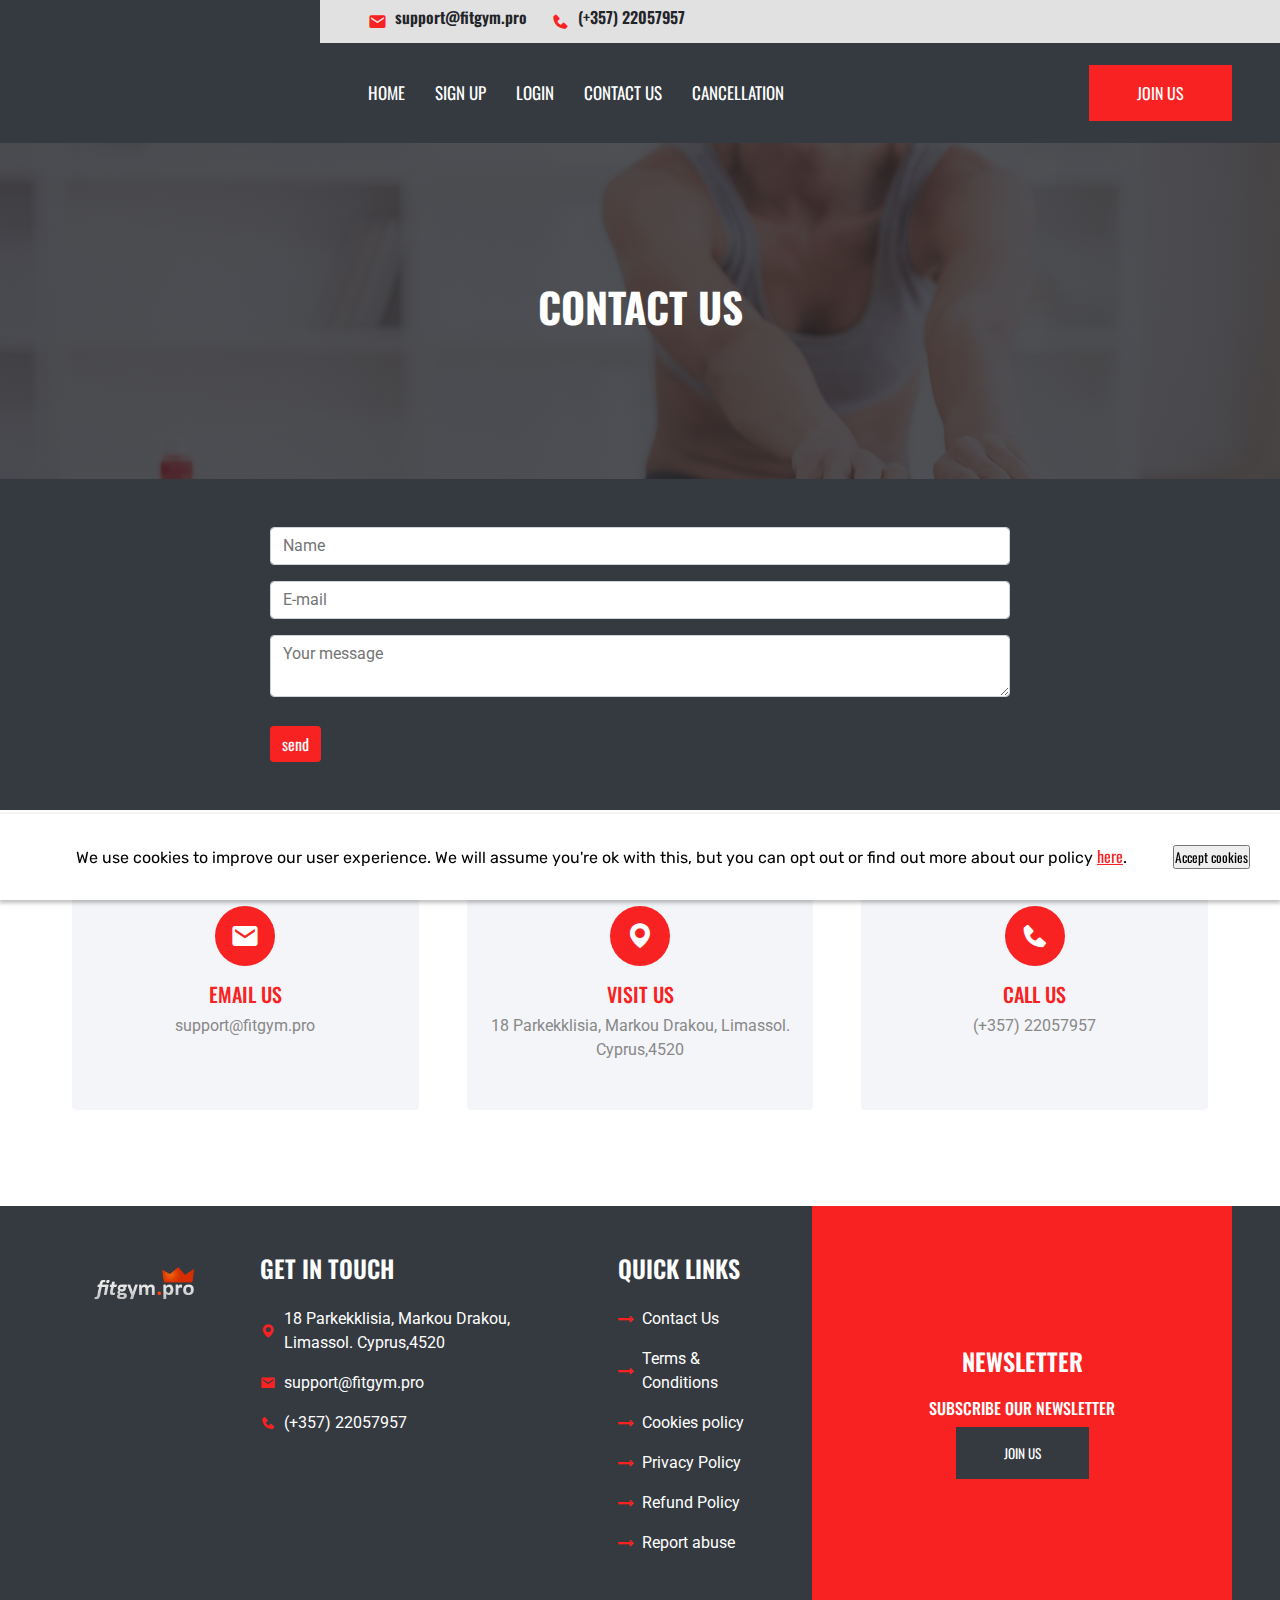
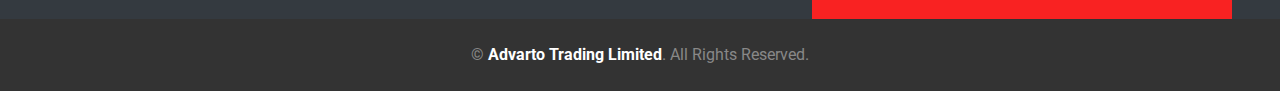
==== commit 9a0a3e24: "asd" ====
--- a/contact/index.html
+++ b/contact/index.html
@@ -130,7 +130,7 @@
 
       <div id="cookie-bar" class="w-100 mx-0 small row align-items-center anim-appear">
         <div class="col text-center text-md-left">
-            We use cookies to improve our user experience. We will assume you're ok with this, but you can opt out or find out more about our policy <a href="./cookies-policy/"><u>here</u></a>.
+            We use cookies to improve our user experience. We will assume you're ok with this, but you can opt out or find out more about our policy <a href="../cookies-policy/"><u>here</u></a>.
         </div>
         <div class="col-12 col-md-auto text-center text-md-right pl-md-3 pt-3 py-md-0">
             <button class="btn-main-dark btn-mini" id="accept-cookies" onclick="document.cookie = 'cookiesAccepted=true';document.getElementById('cookie-bar').style.display = 'none';document.body.classList.add('accept');">Accept cookies</button>
--- a/assets/css/footer.css
+++ b/assets/css/footer.css
@@ -41,7 +41,7 @@
 
 .footer_main{
     padding: 0 3rem;
-    background-color: #1848A0;
+    background-color: #343A40;
     display: flex;
 }
 
@@ -83,7 +83,7 @@
 }
 
 .footer_news button{
-    background-color: #1848A0;
+    background-color: #343A40;
     color: white;
     padding: 1rem 3rem;
     border: none;
@@ -91,9 +91,6 @@
     transition: .7s;
 }
 
-.footer_news button:hover{
-    color: black;
-}
 
 
 .cards_1{
@@ -123,7 +120,7 @@
 }
 
 .all_right{
-    background-color: #093075;
+    background-color: #333;
     padding: 1.5rem 3rem;
 }
 
--- a/assets/css/login.css
+++ b/assets/css/login.css
@@ -95,6 +95,7 @@
     color: #686A6F;
     font-weight: 400;
     font-family: "Roboto", serif;
+    margin-bottom: 0;
 }
 
 .email_card button{
@@ -187,7 +188,7 @@
 
 .send_email{
     padding: 3rem 1rem;
-    background-color: #1848A0;
+    background-color: #343A40;
 }
 
 .for_inputs_email{
@@ -255,7 +256,7 @@
 }
 
 .for_register_cards{
-    max-width: 960px;
+    max-width: 1300px;
     width: 100%;
     display: flex;
     margin: auto;
@@ -287,7 +288,7 @@
 }
 
 .register_card_2{
-    width: 70%;
+    width: 50%;
     margin-bottom: 3rem;
     background: #FFFFFF;
     box-shadow: 0 0 40px rgba(0, 0, 0, 0.15);
@@ -314,6 +315,64 @@
   transition: border-color 0.15s ease-in-out,box-shadow 0.15s ease-in-out;
 }
 
+.reset_main h4{
+    text-transform: uppercase !important;
+    margin-bottom: 1rem;
+    font-weight: 600;
+    font-size: calc(1.275rem + .3vw);
+}
+
+.reset_main{
+    max-width: 570px;
+    width: 100%;
+    margin: auto;
+    padding: 1.5rem;
+    margin-top: 100px !important;
+    margin-bottom: 100px !important;
+    border: 1px solid rgba(0,0,0,0.125);
+    text-align: center;
+    box-shadow: 0 0.5rem 1rem rgba(0,0,0,0.15) !important;
+}
+
+.reset_main input{
+    display: block;
+  width: 100%;
+  padding: .375rem .75rem;
+  font-size: 1rem;
+  font-weight: 400;
+  line-height: 1.5;
+  color: #686A6F;
+  background-color: #fff;
+  background-clip: padding-box;
+  border: 1px solid #ced4da;
+  appearance: none;
+  border-radius: .25rem;
+  max-width: 330px;
+  width: 100%;
+  margin: auto;
+  transition: border-color 0.15s ease-in-out,box-shadow 0.15s ease-in-out;
+}
+
+.reset_main button {
+    max-width: 330px;
+    width: 100%;
+    margin-top: 1.5rem;
+    margin-bottom: 1rem;
+    color: #000;
+    background-color: #c7c7c9;
+    border-color: #c4c4c5;
+    display: inline-block;
+  font-weight: 400;
+  line-height: 1.5;
+  text-align: center;
+  vertical-align: middle;
+  cursor: pointer;
+  user-select: none;
+  padding: .375rem .75rem;
+  font-size: 1rem;
+  border-radius: .25rem;
+  }
+  
 
 
 
--- a/assets/css/navbar.css
+++ b/assets/css/navbar.css
@@ -1,6 +1,6 @@
 .nav_right{
     width: 25%;
-    background-color: #1848A0;
+    background-color: #343A40;
     display: flex;
     justify-content: center;
     align-items: center;
@@ -47,7 +47,7 @@
 
 .nav_bottom{
     width: 100%;
-    background-color: #1848A0;
+    background-color: #343A40;
     height: 100px;
     display: flex;
     align-items: center;
@@ -130,7 +130,7 @@
     .media_navbar{
         width: 100%;
         height: 82px;
-        background-color: #1848A0;
+        background-color: #343A40;
         display: flex;
         align-items: center;
         justify-content: space-between;
@@ -144,7 +144,7 @@
 
     .click_nav{
         width: 100%;
-        background-color: #1848A0;
+        background-color: #343A40;
         min-height: 0px;
         transition: 1s;
         padding: 0 1rem;
--- a/assets/css/style.css
+++ b/assets/css/style.css
@@ -273,6 +273,7 @@
   @media (min-width: 1200px) {
     h4, .h4 {
       font-size: 1.5rem;
+      
     }
   }
   .mb-4 {
@@ -320,7 +321,7 @@
 .block-1{
   width: 30%;
   /* height: 90%; */
-  background-color: #1848A0 !important;
+  background-color: #343A40 !important;
   border-radius: .25rem !important;
   text-align: center !important;
   padding: 3rem !important;
@@ -487,7 +488,7 @@
 .container-facts{
   width: 100%;
   padding: 3rem ;
-  background-color: #1848A0 ;
+  background-color: #343A40 ;
   margin-bottom:30px;
   height: 270px;
 }
@@ -536,7 +537,7 @@
 .block-2{
   width:19%;
   /* height: 90%; */
-  background-color: #1848A0 !important;
+  background-color: #343A40 !important;
   border-radius: .25rem !important;
   text-align: center !important;
   padding: 3rem !important;
@@ -578,7 +579,7 @@
   .block-2 {
     width: 30%;
     /* height: 90%; */
-    background-color: #1848A0 !important;
+    background-color: #343A40 !important;
     border-radius: .25rem !important;
     text-align: center !important;
     padding: 3rem !important;
@@ -607,6 +608,12 @@
 }
 
 @media (max-width:991px) {
+  #cookie-bar {
+    display: block !important; 
+  }
+  #accept-cookies{
+    margin-top: 10px;
+  }
   .container-form {
     width: 90% !important;
     overflow: hidden;
@@ -629,7 +636,7 @@
   .block-2 {
     width: 100%;
     /* height: 90%; */
-    background-color: #1848A0 !important;
+    background-color: #343A40 !important;
     border-radius: .25rem !important;
     text-align: center !important;
     padding: 3rem !important;
@@ -637,7 +644,7 @@
   .container-facts {
     width: 100%;
     padding: 3rem;
-    background-color: #1848A0;
+    background-color: #343A40;
     margin-bottom:40px;
     height: auto;
 }
@@ -668,7 +675,7 @@
 .block-1 {
   width: 100% !important;
   height: 100% !important;
-  background-color: #1848A0 !important;
+  background-color: #343A40 !important;
   border-radius: .25rem !important;
   text-align: center !important;
   padding: 3rem !important;
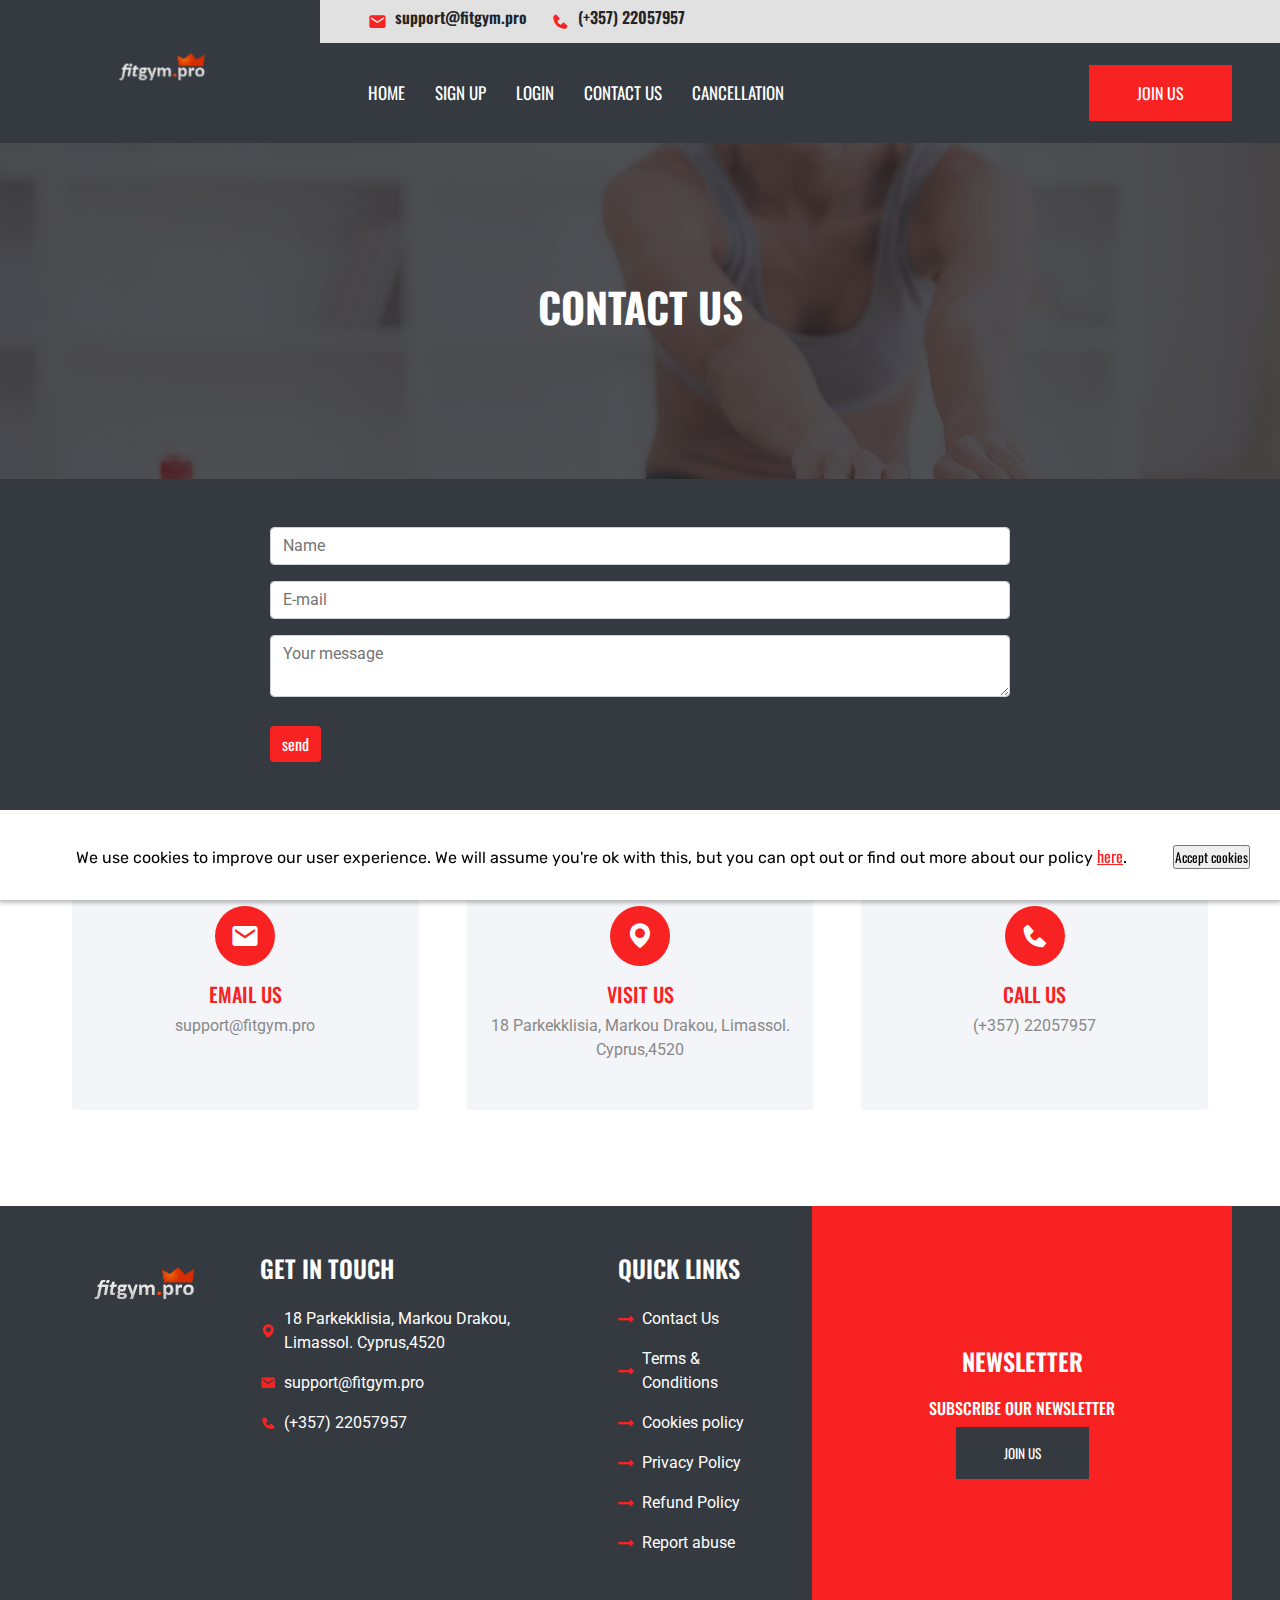
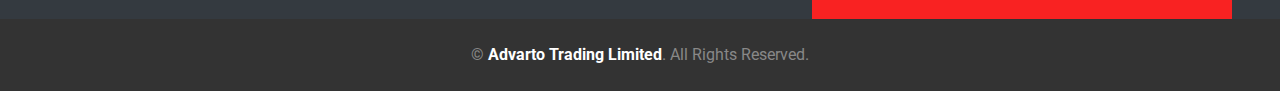
==== commit 9ff3fa64: "asd" ====
--- a/contact/index.html
+++ b/contact/index.html
@@ -20,7 +20,7 @@
       <div class="nav_right">
         <a href="../"
           ><img
-            src="https://fitgym.pro/storage/b02ff931-3081-4afd-81bc-1272a5ac17e3/logo.png?v=68bbf1c50c9a419bf6d8ebbb1e2a3aac8fe7ef44"
+            src="../assets/image/logo.png"
             alt=""
         /></a>
       </div>
@@ -54,7 +54,7 @@
     <div class="media_navbar">
       <a href="../"
         ><img
-          src="https://fitgym.pro/storage/b02ff931-3081-4afd-81bc-1272a5ac17e3/logo.png?v=68bbf1c50c9a419bf6d8ebbb1e2a3aac8fe7ef44"
+          src="../assets/image/logo.png"
           alt=""
       /></a>
       <i onclick="click_nav()" class="bx bx-menu"></i>
@@ -236,6 +236,7 @@
       </div>
       </footer>
     <script src="../assets/js/main.js"></script>
+    <script src="../assets/js/navbar.js"></script>
 
 </body>
 </html>--- a/assets/css/navbar.css
+++ b/assets/css/navbar.css
@@ -86,8 +86,6 @@
 
 .nav_bottom button:hover{
     color: #000;
-    background-color: #fc7442;
-    border-color: #fb6b37;
     cursor: pointer;
 }
 
--- a/assets/css/style.css
+++ b/assets/css/style.css
@@ -497,7 +497,9 @@
   justify-content:center;
   align-items: center;
   flex-wrap: wrap;
-  gap: 30px;
+  /* gap: 30px; */
+  width: 100%;
+  /* background-color: red; */
   height: 100%;
 }
 .blog-facts-item{
@@ -634,7 +636,7 @@
     margin-bottom: 40px;
 }
   .block-2 {
-    width: 100%;
+    width: 100% !important;
     /* height: 90%; */
     background-color: #343A40 !important;
     border-radius: .25rem !important;
@@ -847,4 +849,87 @@
   border-radius: .25rem;
   transition: border-color 0.15s ease-in-out,box-shadow 0.15s ease-in-out;
   outline: none;
+}
+@media (max-width:1455px) {
+  .mmba{
+    font-size: 22px;
+  }
+  .bm-2 {
+    position: relative;
+    top: 14px;
+}
+.mmmb1{
+  font-size: 17px !important;
+}
+}
+@media (max-width:1420px) {
+  .blog-facts-item {
+    width: 390px;
+    height: 100px;
+    display: flex
+;
+    gap: 20px;
+    /* background-color: red; */
+}
+}
+@media (max-width:1310px) {
+  .blog-facts-item {
+    width: 310px;
+    height: 100px;
+    display: flex
+;
+    gap: 20px;
+    /* background-color: red; */
+}
+
+}
+
+
+@media (max-width:1035px) {
+  .container-facts {
+    width: 100%;
+    padding: 3rem;
+    background-color: #343A40;
+    margin-bottom: 40px;
+    height: auto;
+}
+.facts-main {
+  display: flex
+;
+  justify-content: center;
+  align-items: center;
+  flex-wrap: wrap;
+  /* gap: 30px; */
+  width: 100%;
+  /* background-color: red; */
+  height: 100%;
+}
+.blog-facts-item {
+  width: 100%;
+  height: 100px;
+  display: flex
+;
+  gap: 20px;
+  /* background-color: red; */
+}
+}
+@media (max-width:1380px) {
+  .bm-2 {
+    position: relative;
+    top: 27px;
+}
+}
+@media (max-width:1330px) {
+  .block-2 {
+    width: 30%;
+    /* height: 90%; */
+    background-color: #343A40 !important;
+    border-radius: .25rem !important;
+    text-align: center !important;
+    padding: 3rem !important;
+}
+.bm-2 {
+  position: relative;
+  top: 15px;
+}
 }